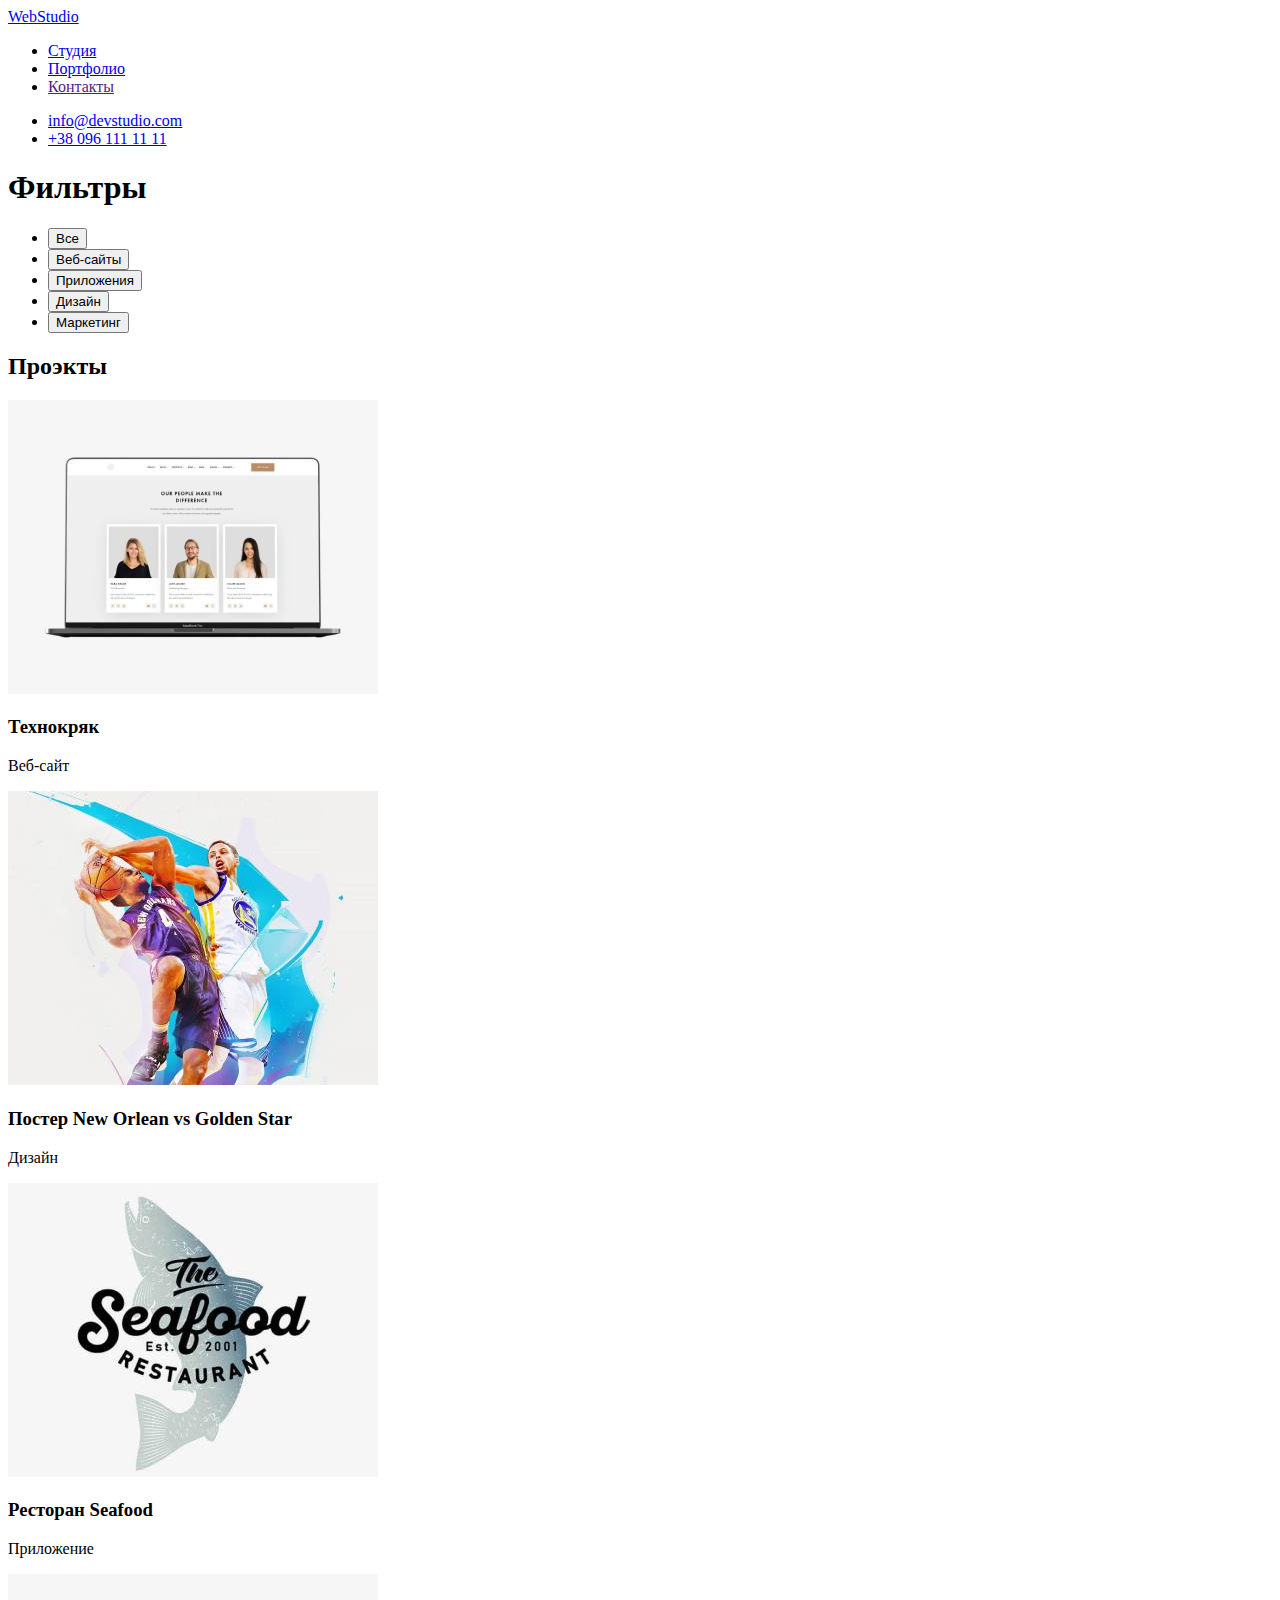
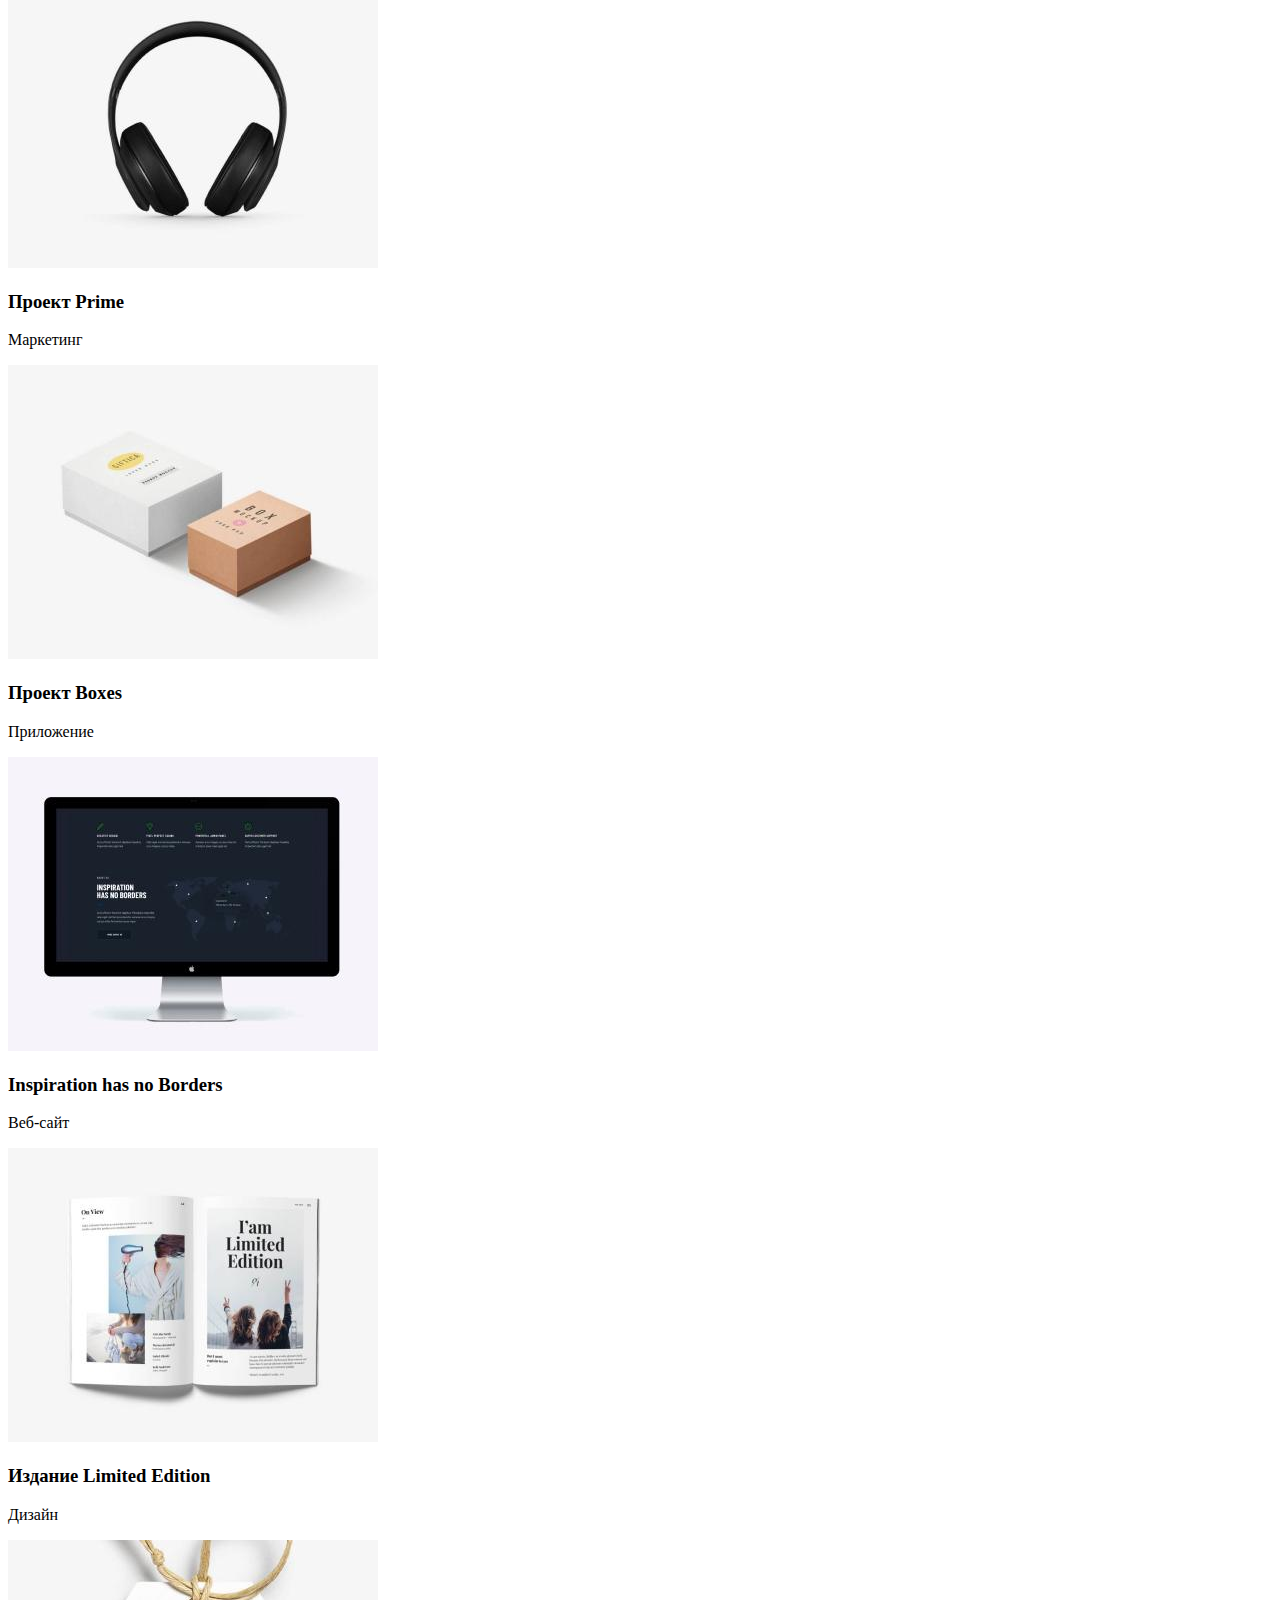
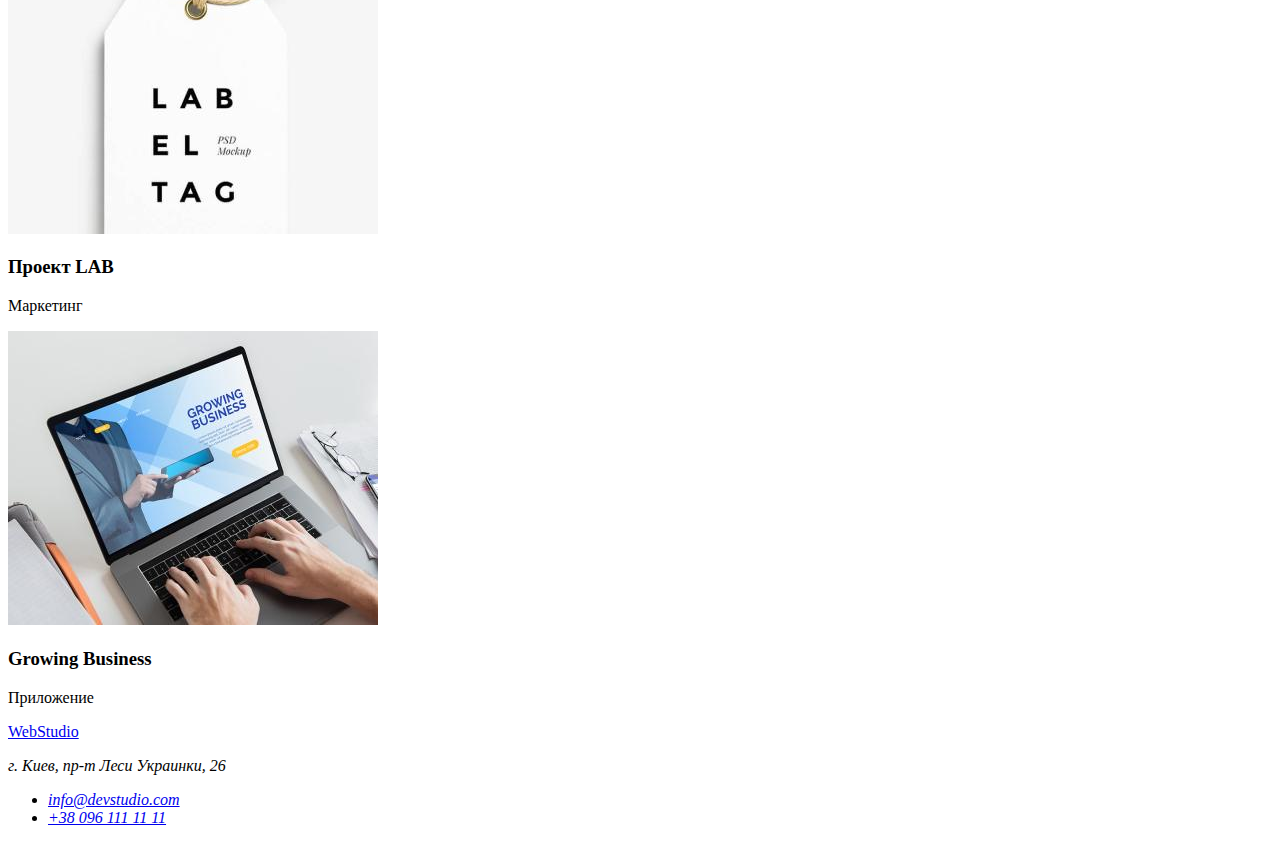
==== portfolio.html @ a057ed12 "update" ====
<!DOCTYPE html>
<html lang="ru">
<head>
    <meta charset="UTF-8">
    <meta http-equiv="X-UA-Compatible" content="IE=edge">
    <meta name="viewport" content="width=device-width, initial-scale=1.0">
    <title>Портфолио</title>
</head>
<body>

    <!-- HEADER -->
    
    <header>
        <nav>
            <a href="index.html">WebStudio</a>
            <ul>
                <li><a href="index.html">Студия</a></li>
                <li><a href="portfolio.html">Портфолио</a></li>
                <li><a href="">Контакты</a></li>
            </ul>
        </nav>
    
        <ul>
            <li><a href="mailto:info@devstudio.com">info@devstudio.com</a></li>
            <li><a href="tel:+380961111111">+38 096 111 11 11</a></li>
        </ul>
    </header>

    <!-- MAIN PART -->

    <main>

        <!-- FILTERS -->

        <section>
            <h1>Фильтры</h1>
        <ul>
            <li><button type="button">Все</button></li>
            <li><button type="button">Веб-сайты</button></li>
            <li><button type="button">Приложения</button></li>
            <li><button type="button">Дизайн</button></li>
            <li><button type="button">Маркетинг</button></li>
        </ul>
        </section>

        <!-- PROJECTS -->

        <section>
            <h2>Проэкты</h2>
            <li>
                <img src="./images/img1_1.jpg" width="370" alt="Фото_ноутбука">
                <h3>Технокряк</h3>
                <p>Веб-сайт</p>
            </li>
            <li>
                <img src="./images/img2_1.jpg" width="370" alt="Постер">
                <h3>Постер <span lang="en">New Orlean vs Golden Star</span></h3>
                <p>Дизайн</p>
            </li>
            <li>
                <img src="./images/img3_1.jpg" width="370" alt="Лого_ресторана">
                <h3>Ресторан <span lang="en">Seafood</span></h3>
                <p>Приложение</p>
            </li>
            <li>
                <img src="./images/img4_1.jpg" width="370" alt="Фото_наушников">
                <h3>Проект <span lang="en">Prime</span></h3>
                <p>Маркетинг</p>
            </li>
            <li>
                <img src="./images/img5_1.jpg" width="370" alt="Коробки">
                <h3>Проект <span lang="en">Boxes</span></h3>
                <p>Приложение</p>
            </li>
            <li>
                <img src="./images/img6_1.jpg" width="370" alt="Монитор">
                <h3 lang="en">Inspiration has no Borders</h3>
                <p>Веб-сайт</p>
            </li>
            <li>
                <img src="./images/img7_1.jpg" width="370" alt="Книга">
                <h3>Издание <span lang="en">Limited Edition</span></h3>
                <p>Дизайн</p>
            </li>
            <li>
                <img src="./images/img8_1.jpg" width="370" alt="Бирка">
                <h3>Проект <span lang="en">LAB</span></h3>
                <p>Маркетинг</p>
            </li>
            <li>
                <img src="./images/img9_1.jpg" width="370" alt="Ноутбук_на_столе">
                <h3 lang="en">Growing Business</h3>
                <p>Приложение</p>
            </li>
        </section>



    </main>

    <!-- FOOTER -->

    <footer>
        <a href="index.html">WebStudio</a>
        <address>
            <p>г. Киев, пр-т Леси Украинки, 26</p>
            <ul>
                <li><a href="mailto:info@devstudio.com">info@devstudio.com</a></li>
                <li><a href="tel:+380961111111">+38 096 111 11 11</a></li>
            </ul>
        </address>
    </footer>
</body>
</html>
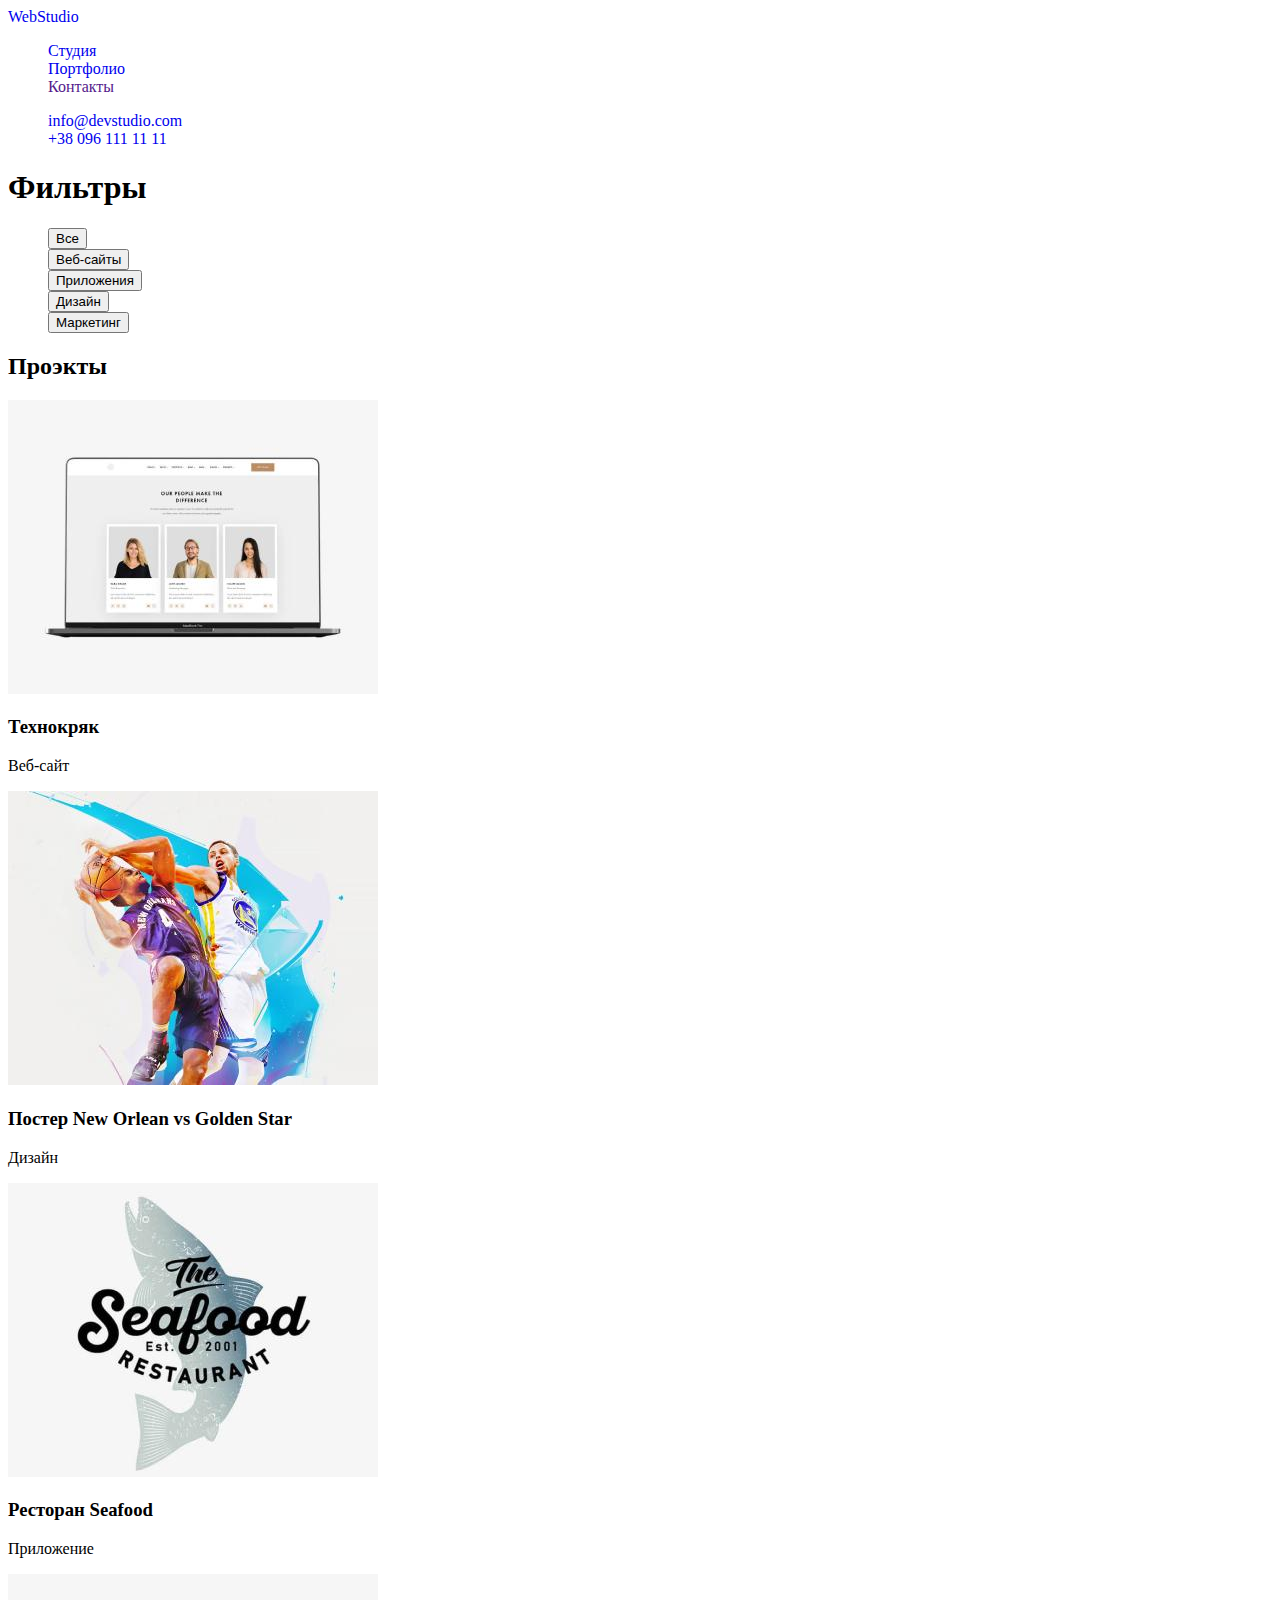
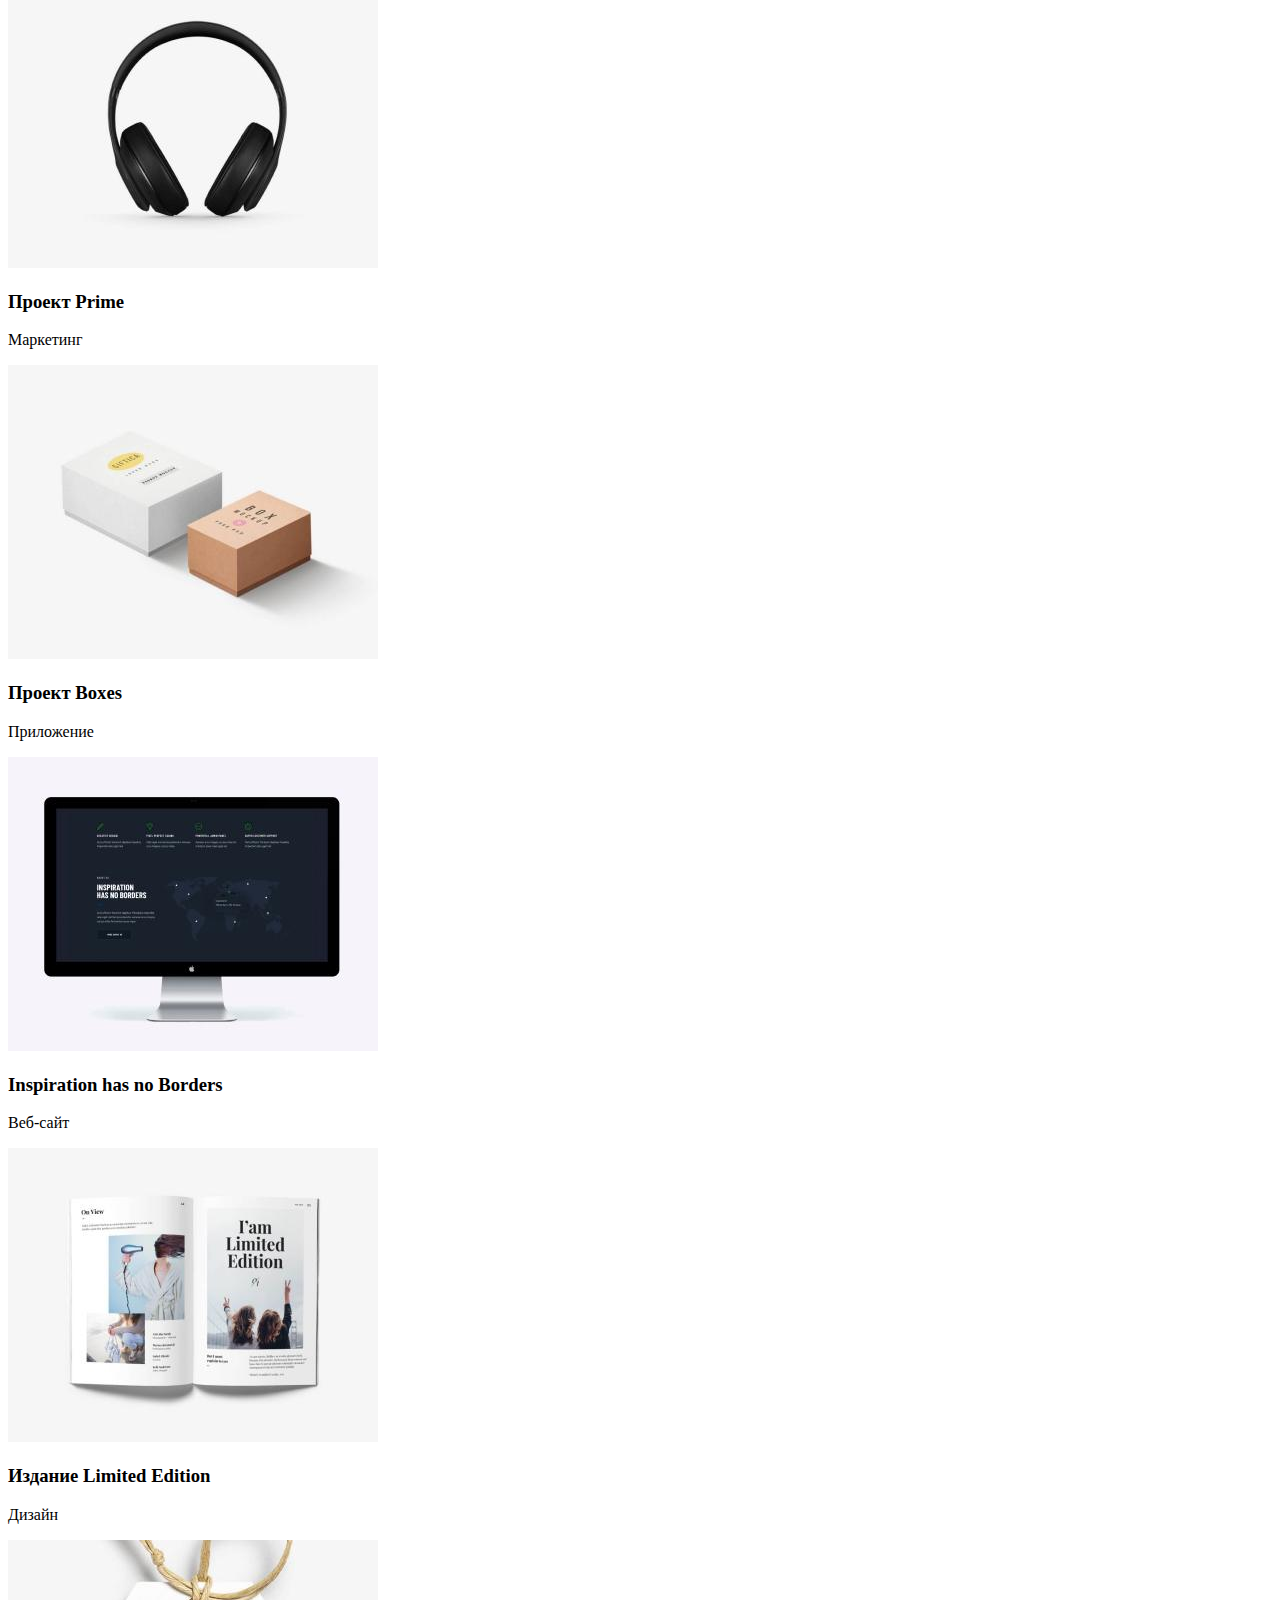
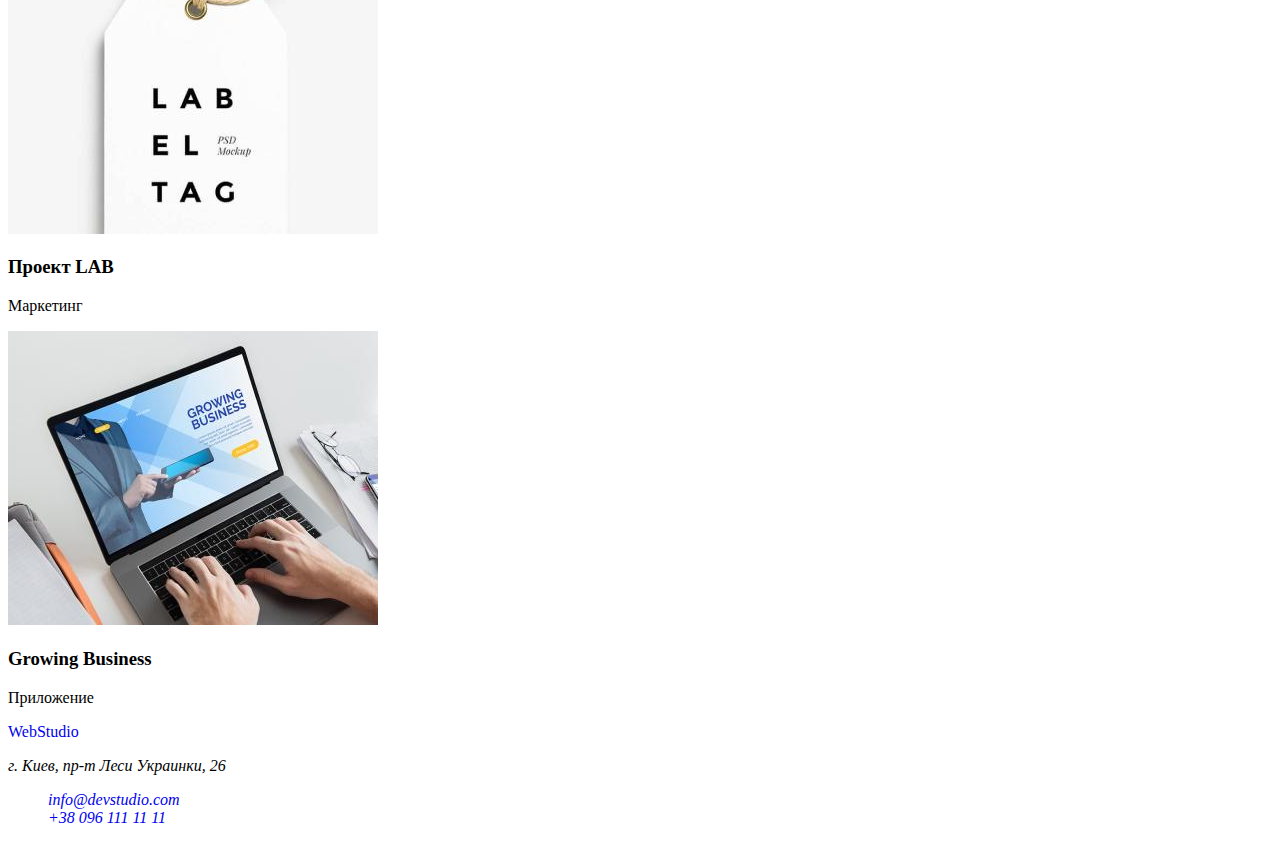
==== commit ff17edcf: "css update" ====
--- a/portfolio.html
+++ b/portfolio.html
@@ -5,6 +5,7 @@
     <meta http-equiv="X-UA-Compatible" content="IE=edge">
     <meta name="viewport" content="width=device-width, initial-scale=1.0">
     <title>Портфолио</title>
+    <link rel="stylesheet" href="./css/styles.css">
 </head>
 <body>
 
--- a/css/styles.css
+++ b/css/styles.css
@@ -0,0 +1,121 @@
+.body {
+  background-color: #ffffff;
+}
+a {
+  text-decoration: none;
+}
+
+li {
+  list-style: none;
+}
+
+/* HEADER */
+
+.logo-studio {
+  color: #000000;
+}
+
+.logo-web {
+  color: #2196f3;
+}
+
+.nav-list {
+  color: #212121;
+}
+
+.nav-list:hover {
+  color: #2196f3;
+}
+
+.nav-list:focus {
+  color: #2196f3;
+}
+
+/* BODY */
+
+/* section 1 */
+.section1 {
+  width: 1600px;
+  height: 600px;
+  background-color: #2f303a;
+  text-align: center;
+}
+
+.section1-title {
+  color: #ffffff;
+}
+
+.btn {
+  background-color: #2196f3;
+}
+
+.btn-text {
+  color: #ffffff;
+}
+
+/* section 2 */
+.section2 {
+}
+
+.section2-title {
+  display: none;
+}
+
+.section2-list h3 {
+  color: #212121;
+}
+
+.section2-list p {
+  color: #757575;
+}
+
+/* section 3 */
+.section3 {
+}
+
+.section3-title {
+  color: #212121;
+}
+
+/* section4 */
+.section4 {
+  background-color: #f5f4fa;
+}
+
+.section4-list li {
+  background-color: #ffffff;
+  width: 270px;
+  height: 368px;
+  text-align: center;
+}
+
+.section4-list h3 {
+  color: #212121;
+}
+
+.section4-list p {
+  color: #757575;
+}
+
+/* footer */
+.footer {
+  width: 1600px;
+  height: 252px;
+  background-color: #2f303a;
+}
+
+.logo-studio-footer {
+  color: #ffffff;
+}
+.footer p {
+  color: #ffffff;
+}
+.footer a {
+  color: rgb(255, 255, 255, 0.6);
+}
+.footer a:hover {
+  color: #2196f3;
+}
+.footer a:focus {
+  color: #2196f3;
+}
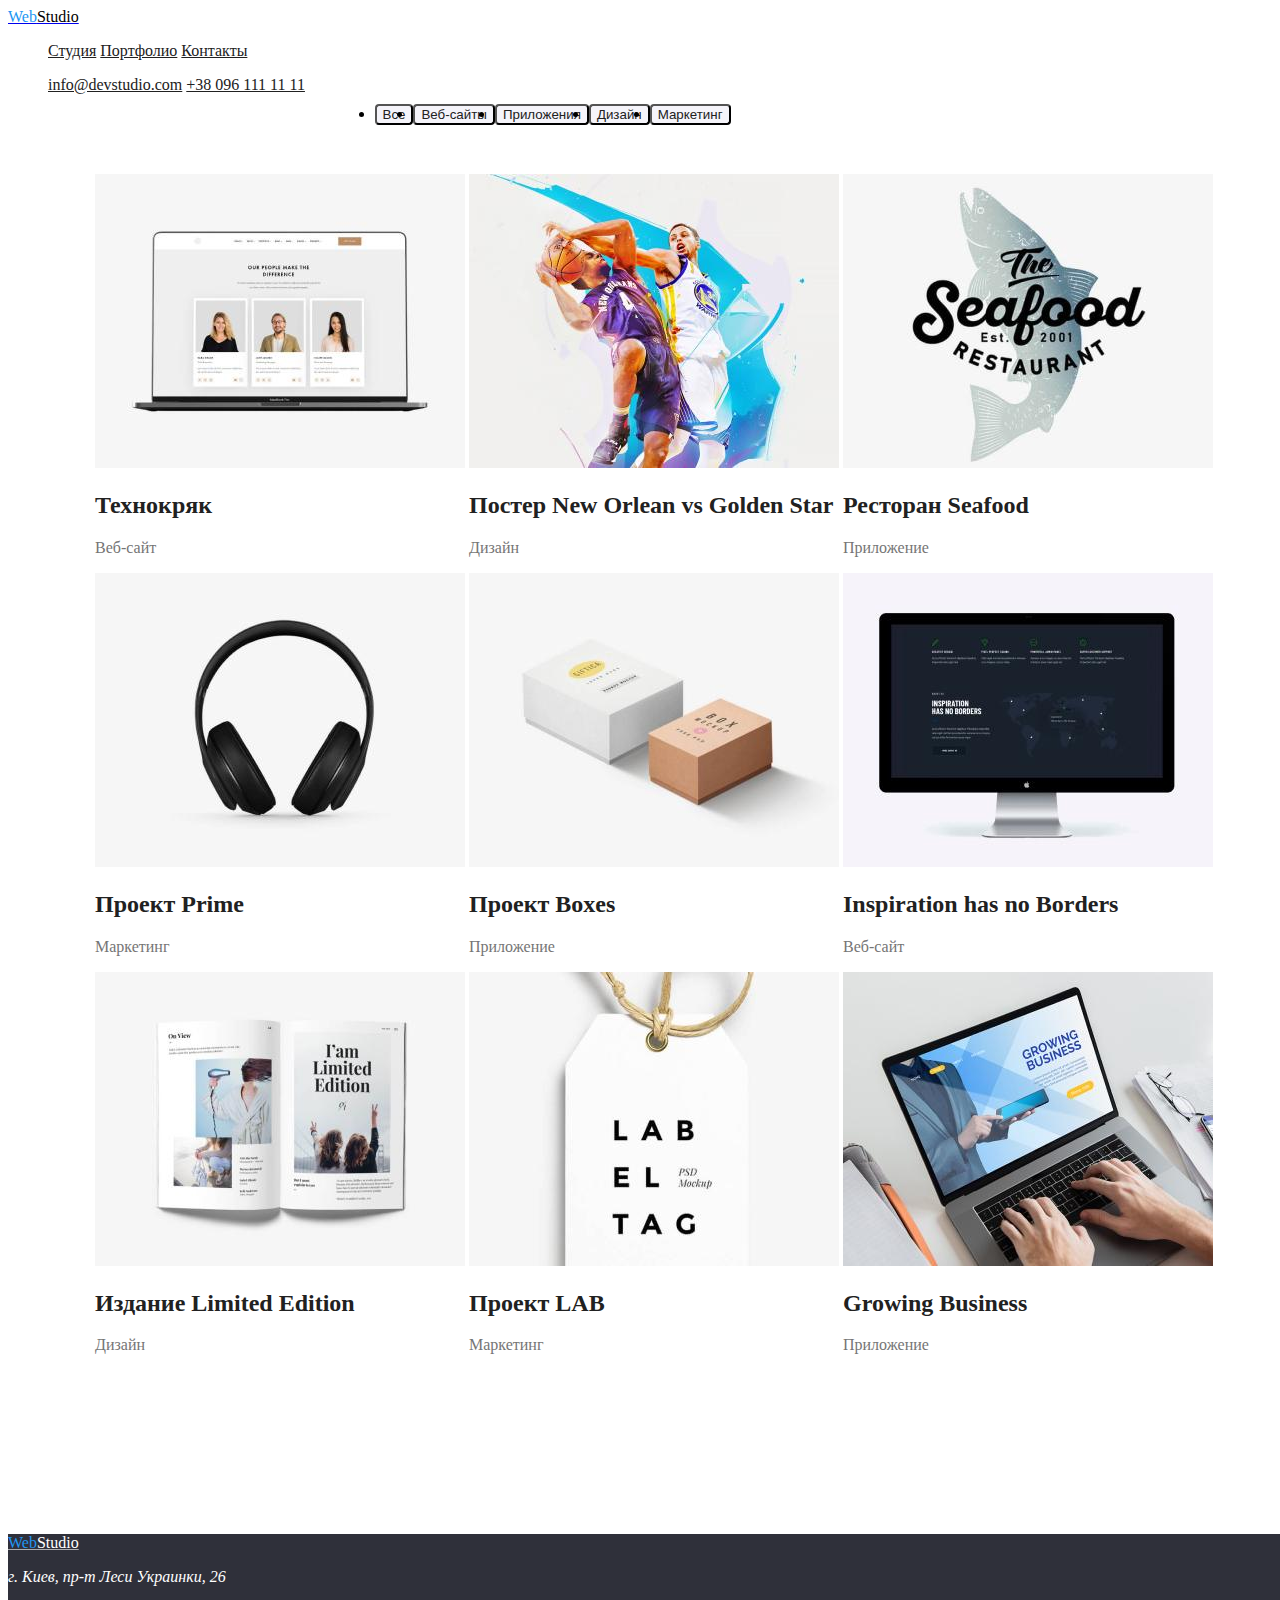
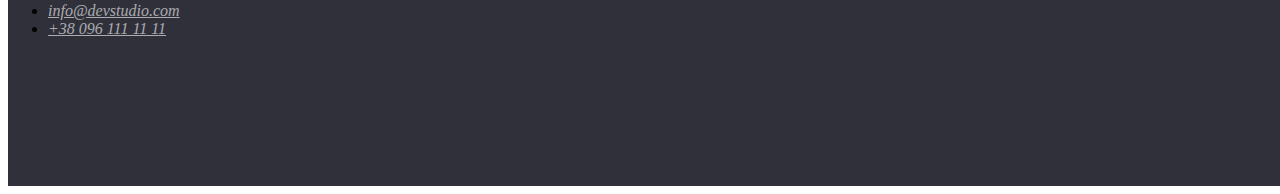
==== commit 5428d237: "update" ====
--- a/portfolio.html
+++ b/portfolio.html
@@ -11,21 +11,21 @@
 
     <!-- HEADER -->
     
-    <header>
+    <header class="hdr">
         <nav>
-            <a href="index.html">WebStudio</a>
+            <a href="index.html"><span class="logo-web">Web</span><span class="logo-studio">Studio</span></a>
             <ul>
-                <li><a href="index.html">Студия</a></li>
-                <li><a href="portfolio.html">Портфолио</a></li>
-                <li><a href="">Контакты</a></li>
+                <li><a class="nav-list" href="index.html">Студия</a></li>
+                <li><a class="nav-list" href="portfolio.html">Портфолио</a></li>
+                <li><a class="nav-list" href="">Контакты</a></li>
             </ul>
         </nav>
     
         <ul>
-            <li><a href="mailto:info@devstudio.com">info@devstudio.com</a></li>
-            <li><a href="tel:+380961111111">+38 096 111 11 11</a></li>
+            <li><a class="nav-list" href="mailto:info@devstudio.com">info@devstudio.com</a></li>
+            <li><a class="nav-list" href="tel:+380961111111">+38 096 111 11 11</a></li>
         </ul>
-    </header>
+        </header>
 
     <!-- MAIN PART -->
 
@@ -33,9 +33,9 @@
 
         <!-- FILTERS -->
 
-        <section>
-            <h1>Фильтры</h1>
-        <ul>
+        <section class="section-filters">
+            <h1 class="filters-title">Фильтры</h1>
+        <ul class="filters-list">
             <li><button type="button">Все</button></li>
             <li><button type="button">Веб-сайты</button></li>
             <li><button type="button">Приложения</button></li>
@@ -46,63 +46,63 @@
 
         <!-- PROJECTS -->
 
-        <section>
-            <h2>Проэкты</h2>
+        <section class="section-projects">
+            <h2 class="projects-title">Проэкты</h2>
+            <ul class="projects-list">
             <li>
                 <img src="./images/img1_1.jpg" width="370" alt="Фото_ноутбука">
-                <h3>Технокряк</h3>
+                <h2>Технокряк</h2>
                 <p>Веб-сайт</p>
             </li>
             <li>
                 <img src="./images/img2_1.jpg" width="370" alt="Постер">
-                <h3>Постер <span lang="en">New Orlean vs Golden Star</span></h3>
+                <h2>Постер <span lang="en">New Orlean vs Golden Star</span></h2>
                 <p>Дизайн</p>
             </li>
             <li>
                 <img src="./images/img3_1.jpg" width="370" alt="Лого_ресторана">
-                <h3>Ресторан <span lang="en">Seafood</span></h3>
+                <h2>Ресторан <span lang="en">Seafood</span></h2>
                 <p>Приложение</p>
             </li>
             <li>
                 <img src="./images/img4_1.jpg" width="370" alt="Фото_наушников">
-                <h3>Проект <span lang="en">Prime</span></h3>
+                <h2>Проект <span lang="en">Prime</span></h2>
                 <p>Маркетинг</p>
             </li>
             <li>
                 <img src="./images/img5_1.jpg" width="370" alt="Коробки">
-                <h3>Проект <span lang="en">Boxes</span></h3>
+                <h2>Проект <span lang="en">Boxes</span></h2>
                 <p>Приложение</p>
             </li>
             <li>
                 <img src="./images/img6_1.jpg" width="370" alt="Монитор">
-                <h3 lang="en">Inspiration has no Borders</h3>
+                <h2 lang="en">Inspiration has no Borders</h2>
                 <p>Веб-сайт</p>
             </li>
             <li>
                 <img src="./images/img7_1.jpg" width="370" alt="Книга">
-                <h3>Издание <span lang="en">Limited Edition</span></h3>
+                <h2>Издание <span lang="en">Limited Edition</span></h2>
                 <p>Дизайн</p>
             </li>
             <li>
                 <img src="./images/img8_1.jpg" width="370" alt="Бирка">
-                <h3>Проект <span lang="en">LAB</span></h3>
+                <h2>Проект <span lang="en">LAB</span></h2>
                 <p>Маркетинг</p>
             </li>
             <li>
                 <img src="./images/img9_1.jpg" width="370" alt="Ноутбук_на_столе">
-                <h3 lang="en">Growing Business</h3>
+                <h2 lang="en">Growing Business</h2>
                 <p>Приложение</p>
             </li>
+            </ul>
         </section>
-
-
 
     </main>
 
     <!-- FOOTER -->
 
-    <footer>
-        <a href="index.html">WebStudio</a>
+    <footer class="foot">
+        <a href="index.html"><span class="logo-web">Web</span><span class="logo-studio-footer">Studio</span></a>
         <address>
             <p>г. Киев, пр-т Леси Украинки, 26</p>
             <ul>
--- a/css/styles.css
+++ b/css/styles.css
@@ -1,15 +1,24 @@
 .body {
   background-color: #ffffff;
 }
-a {
-  text-decoration: none;
-}
-
-li {
-  list-style: none;
+
+.main1 {
+  width: 1600px;
+  height: 2349px;
 }
 
 /* HEADER */
+
+.hdr {
+  width: 1600px;
+  height: 80px;
+}
+.hdr ul li {
+  display: inline;
+}
+.nav-list {
+  display: inline;
+}
 
 .logo-studio {
   color: #000000;
@@ -38,23 +47,43 @@
   width: 1600px;
   height: 600px;
   background-color: #2f303a;
-  text-align: center;
+  margin: auto;
 }
 
 .section1-title {
   color: #ffffff;
+  margin: auto;
 }
 
 .btn {
-  background-color: #2196f3;
-}
-
-.btn-text {
+  border-radius: 4px;
+  background-color: #ffffff;
+  color: #212121;
+}
+
+.btn:hover {
+  background-color: #2196f3;
+  color: #ffffff;
+}
+.btn:focus {
+  background-color: #2196f3;
+  color: #ffffff;
+}
+.btn:active {
+  background-color: #2196f3;
   color: #ffffff;
 }
 
 /* section 2 */
 .section2 {
+  width: 1170px;
+  height: 101px;
+  margin: auto;
+}
+.section2-list li {
+  display: inline-block;
+  width: 270px;
+  height: 101px;
 }
 
 .section2-title {
@@ -71,18 +100,36 @@
 
 /* section 3 */
 .section3 {
-}
-
+  width: 1170px;
+  height: 386px;
+  margin: auto;
+}
 .section3-title {
   color: #212121;
+  text-align: center;
+}
+.section3-list li {
+  display: inline;
 }
 
 /* section4 */
 .section4 {
   background-color: #f5f4fa;
-}
-
+  width: 1600px;
+  height: 648px;
+  margin: auto;
+}
+.section4-title {
+  color: #212121;
+  text-align: center;
+}
+.section4-list {
+  width: 1170px;
+  height: 368px;
+  margin: auto;
+}
 .section4-list li {
+  display: inline-block;
   background-color: #ffffff;
   width: 270px;
   height: 368px;
@@ -98,7 +145,7 @@
 }
 
 /* footer */
-.footer {
+.foot {
   width: 1600px;
   height: 252px;
   background-color: #2f303a;
@@ -107,15 +154,63 @@
 .logo-studio-footer {
   color: #ffffff;
 }
-.footer p {
-  color: #ffffff;
-}
-.footer a {
+.foot p {
+  color: #ffffff;
+}
+.foot a {
   color: rgb(255, 255, 255, 0.6);
 }
-.footer a:hover {
-  color: #2196f3;
-}
-.footer a:focus {
-  color: #2196f3;
-}
+.foot a:hover {
+  color: #2196f3;
+}
+.foot a:focus {
+  color: #2196f3;
+}
+
+/* PORTFOLIO */
+
+/* SECTION 1 */
+.section-filters {
+  width: 611px;
+  height: 54px;
+  background-color: #ffffff;
+  margin: auto;
+}
+.filters-title {
+  display: none;
+}
+.filters-list {
+  display: flex;
+}
+.filters-list button {
+  color: #212121;
+  background-color: #f5f4fa;
+  border-radius: 4px;
+}
+.filters-list button:hover {
+  color: #ffffff;
+  background-color: #2196f3;
+}
+.filters-list button:focus {
+  color: #ffffff;
+  background-color: #2196f3;
+}
+
+/* SECTION 2 */
+.section-projects {
+  width: 1170px;
+  height: 1360px;
+  margin: auto;
+}
+.projects-title {
+  display: none;
+}
+.projects-list li {
+  display: inline-block;
+}
+.projects-list h2 {
+  color: #212121;
+}
+.projects-list p {
+  color: #757575;
+}
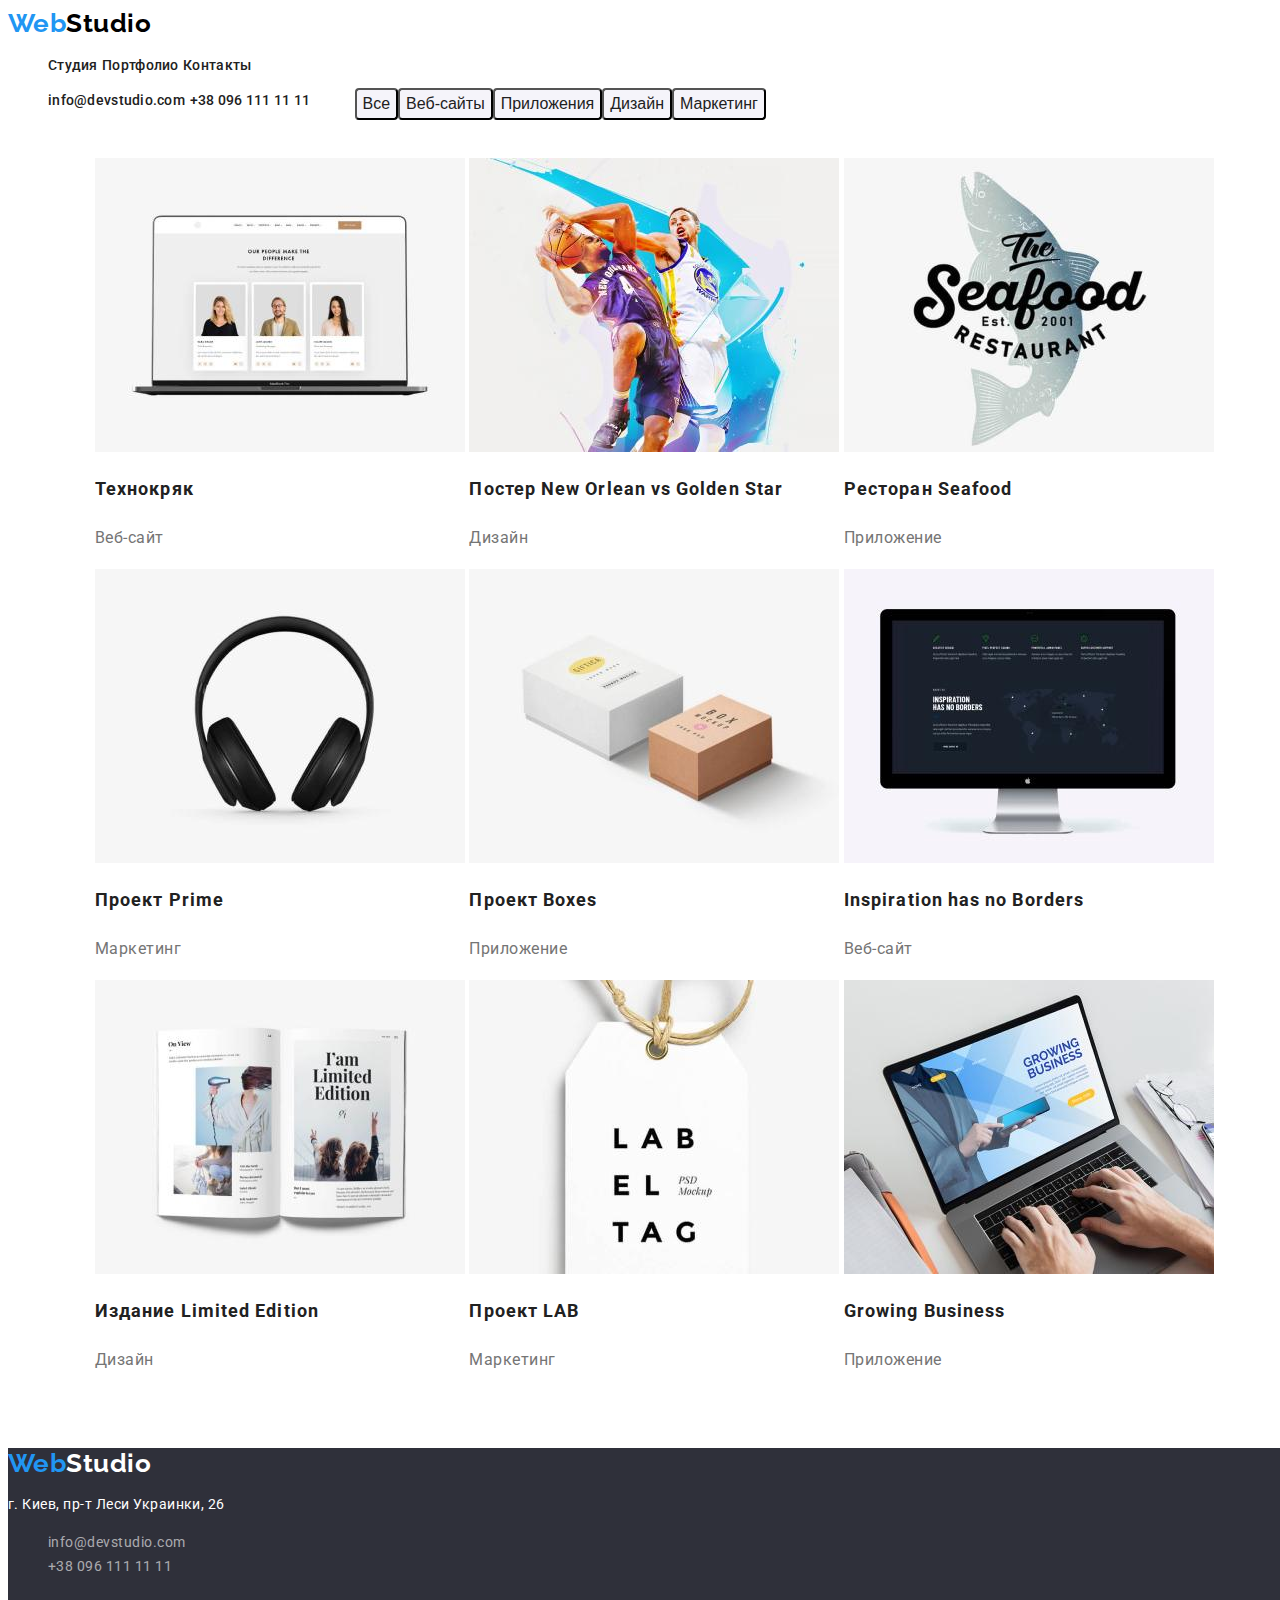
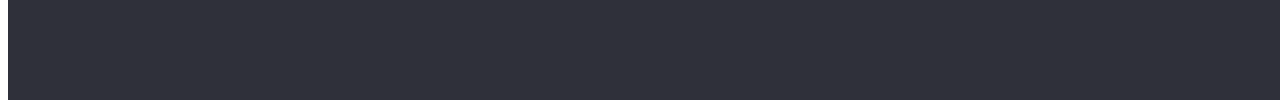
==== commit 68220ac5: "update" ====
--- a/portfolio.html
+++ b/portfolio.html
@@ -5,6 +5,10 @@
     <meta http-equiv="X-UA-Compatible" content="IE=edge">
     <meta name="viewport" content="width=device-width, initial-scale=1.0">
     <title>Портфолио</title>
+    <link rel="preconnect" href="https://fonts.googleapis.com">
+    <link rel="preconnect" href="https://fonts.gstatic.com" crossorigin>
+    <link href="https://fonts.googleapis.com/css2?family=Raleway:wght@700&family=Roboto:wght@400;500;700;900&display=swap"
+        rel="stylesheet">
     <link rel="stylesheet" href="./css/styles.css">
 </head>
 <body>
@@ -12,6 +16,7 @@
     <!-- HEADER -->
     
     <header class="hdr">
+    
         <nav>
             <a href="index.html"><span class="logo-web">Web</span><span class="logo-studio">Studio</span></a>
             <ul>
@@ -25,16 +30,18 @@
             <li><a class="nav-list" href="mailto:info@devstudio.com">info@devstudio.com</a></li>
             <li><a class="nav-list" href="tel:+380961111111">+38 096 111 11 11</a></li>
         </ul>
-        </header>
+    
+    </header>
 
     <!-- MAIN PART -->
 
     <main>
+      
+      <section class="portfolio">
+      <h1 class="portfolio-title">Портфолио</h1>
 
-        <!-- FILTERS -->
-
-        <section class="section-filters">
-            <h1 class="filters-title">Фильтры</h1>
+      <!-- FILTERS -->
+            <h2 class="filters-title">Фильтры</h2>
         <ul class="filters-list">
             <li><button type="button">Все</button></li>
             <li><button type="button">Веб-сайты</button></li>
@@ -42,12 +49,10 @@
             <li><button type="button">Дизайн</button></li>
             <li><button type="button">Маркетинг</button></li>
         </ul>
-        </section>
+       
 
         <!-- PROJECTS -->
-
-        <section class="section-projects">
-            <h2 class="projects-title">Проэкты</h2>
+                    <h2 class="projects-title">Проэкты</h2>
             <ul class="projects-list">
             <li>
                 <img src="./images/img1_1.jpg" width="370" alt="Фото_ноутбука">
@@ -103,7 +108,7 @@
 
     <footer class="foot">
         <a href="index.html"><span class="logo-web">Web</span><span class="logo-studio-footer">Studio</span></a>
-        <address>
+        <address class="adrs">
             <p>г. Киев, пр-т Леси Украинки, 26</p>
             <ul>
                 <li><a href="mailto:info@devstudio.com">info@devstudio.com</a></li>
--- a/css/styles.css
+++ b/css/styles.css
@@ -1,5 +1,7 @@
-.body {
-  background-color: #ffffff;
+body {
+  background-color: #ffffff;
+  font-family: 'Roboto', sans-serif;
+  letter-spacing: 0.03em;
 }
 
 .main1 {
@@ -12,20 +14,35 @@
 .hdr {
   width: 1600px;
   height: 80px;
+}
+.hdr a {
+  text-decoration: none;
 }
 .hdr ul li {
   display: inline;
 }
 .nav-list {
   display: inline;
+  font-weight: 500;
+  font-size: 14px;
+  line-height: 1.14;
+  letter-spacing: 0.02em;
 }
 
 .logo-studio {
   color: #000000;
+  font-family: Raleway;
+  font-weight: 700;
+  font-size: 26px;
+  line-height: 1.19;
 }
 
 .logo-web {
   color: #2196f3;
+  font-family: Raleway;
+  font-weight: 700;
+  font-size: 26px;
+  line-height: 1.19;
 }
 
 .nav-list {
@@ -47,18 +64,32 @@
   width: 1600px;
   height: 600px;
   background-color: #2f303a;
-  margin: auto;
 }
 
 .section1-title {
-  color: #ffffff;
-  margin: auto;
+  font-weight: 900;
+  font-size: 44px;
+  line-height: 1.36;
+  text-align: center;
+  letter-spacing: 0.06em;
+  text-transform: uppercase;
+  color: #ffffff;
 }
 
 .btn {
+  width: 200px;
+  height: 50px;
+  margin-left: 700px;
   border-radius: 4px;
   background-color: #ffffff;
   color: #212121;
+  cursor: pointer;
+  font-weight: 700;
+  font-size: 16px;
+  line-height: 1.87;
+  align-items: center;
+  text-align: center;
+  letter-spacing: 0.06em;
 }
 
 .btn:hover {
@@ -91,10 +122,16 @@
 }
 
 .section2-list h3 {
+  font-weight: 700;
+  font-size: 14px;
+  line-height: 1.14;
+  text-transform: uppercase;
   color: #212121;
 }
 
 .section2-list p {
+  font-size: 14px;
+  line-height: 1.71;
   color: #757575;
 }
 
@@ -105,8 +142,11 @@
   margin: auto;
 }
 .section3-title {
-  color: #212121;
-  text-align: center;
+  font-weight: 700;
+  font-size: 36px;
+  line-height: 1.16;
+  text-align: center;
+  color: #212121;
 }
 .section3-list li {
   display: inline;
@@ -120,8 +160,11 @@
   margin: auto;
 }
 .section4-title {
-  color: #212121;
-  text-align: center;
+  font-weight: 700;
+  font-size: 36px;
+  line-height: 1.16;
+  text-align: center;
+  color: #212121;
 }
 .section4-list {
   width: 1170px;
@@ -137,10 +180,17 @@
 }
 
 .section4-list h3 {
+  font-weight: 500;
+  font-size: 16px;
+  line-height: 1.18;
+  text-align: center;
   color: #212121;
 }
 
 .section4-list p {
+  font-size: 16px;
+  line-height: 1.18;
+  text-align: center;
   color: #757575;
 }
 
@@ -152,10 +202,23 @@
 }
 
 .logo-studio-footer {
-  color: #ffffff;
-}
-.foot p {
-  color: #ffffff;
+  font-family: Raleway;
+  font-weight: 700;
+  font-size: 26px;
+  line-height: 1.19;
+  color: #ffffff;
+}
+.adrs {
+  font-size: 14px;
+  line-height: 1.71;
+  font-style: normal;
+  color: #ffffff;
+}
+.adrs ul {
+  list-style: none;
+}
+.foot a {
+  text-decoration: none;
 }
 .foot a {
   color: rgb(255, 255, 255, 0.6);
@@ -168,24 +231,37 @@
 }
 
 /* PORTFOLIO */
-
-/* SECTION 1 */
-.section-filters {
+.portfolio {
+  width: 1170px;
+  height: 1360px;
+  margin: auto;
+}
+.portfolio-title {
+  display: none;
+}
+/* FILTERS */
+
+.filters-title {
+  display: none;
+}
+.filters-list {
   width: 611px;
   height: 54px;
   background-color: #ffffff;
   margin: auto;
-}
-.filters-title {
-  display: none;
-}
-.filters-list {
   display: flex;
-}
+  list-style: none;
+}
+
 .filters-list button {
   color: #212121;
   background-color: #f5f4fa;
   border-radius: 4px;
+  cursor: pointer;
+  font-weight: 500;
+  font-size: 16px;
+  line-height: 1.62;
+  text-align: center;
 }
 .filters-list button:hover {
   color: #ffffff;
@@ -196,12 +272,8 @@
   background-color: #2196f3;
 }
 
-/* SECTION 2 */
-.section-projects {
-  width: 1170px;
-  height: 1360px;
-  margin: auto;
-}
+/* PROJECTS */
+
 .projects-title {
   display: none;
 }
@@ -209,8 +281,14 @@
   display: inline-block;
 }
 .projects-list h2 {
+  font-weight: 700;
+  font-size: 18px;
+  line-height: 2;
+  letter-spacing: 0.06em;
   color: #212121;
 }
 .projects-list p {
+  font-size: 16px;
+  line-height: 1.87;
   color: #757575;
 }
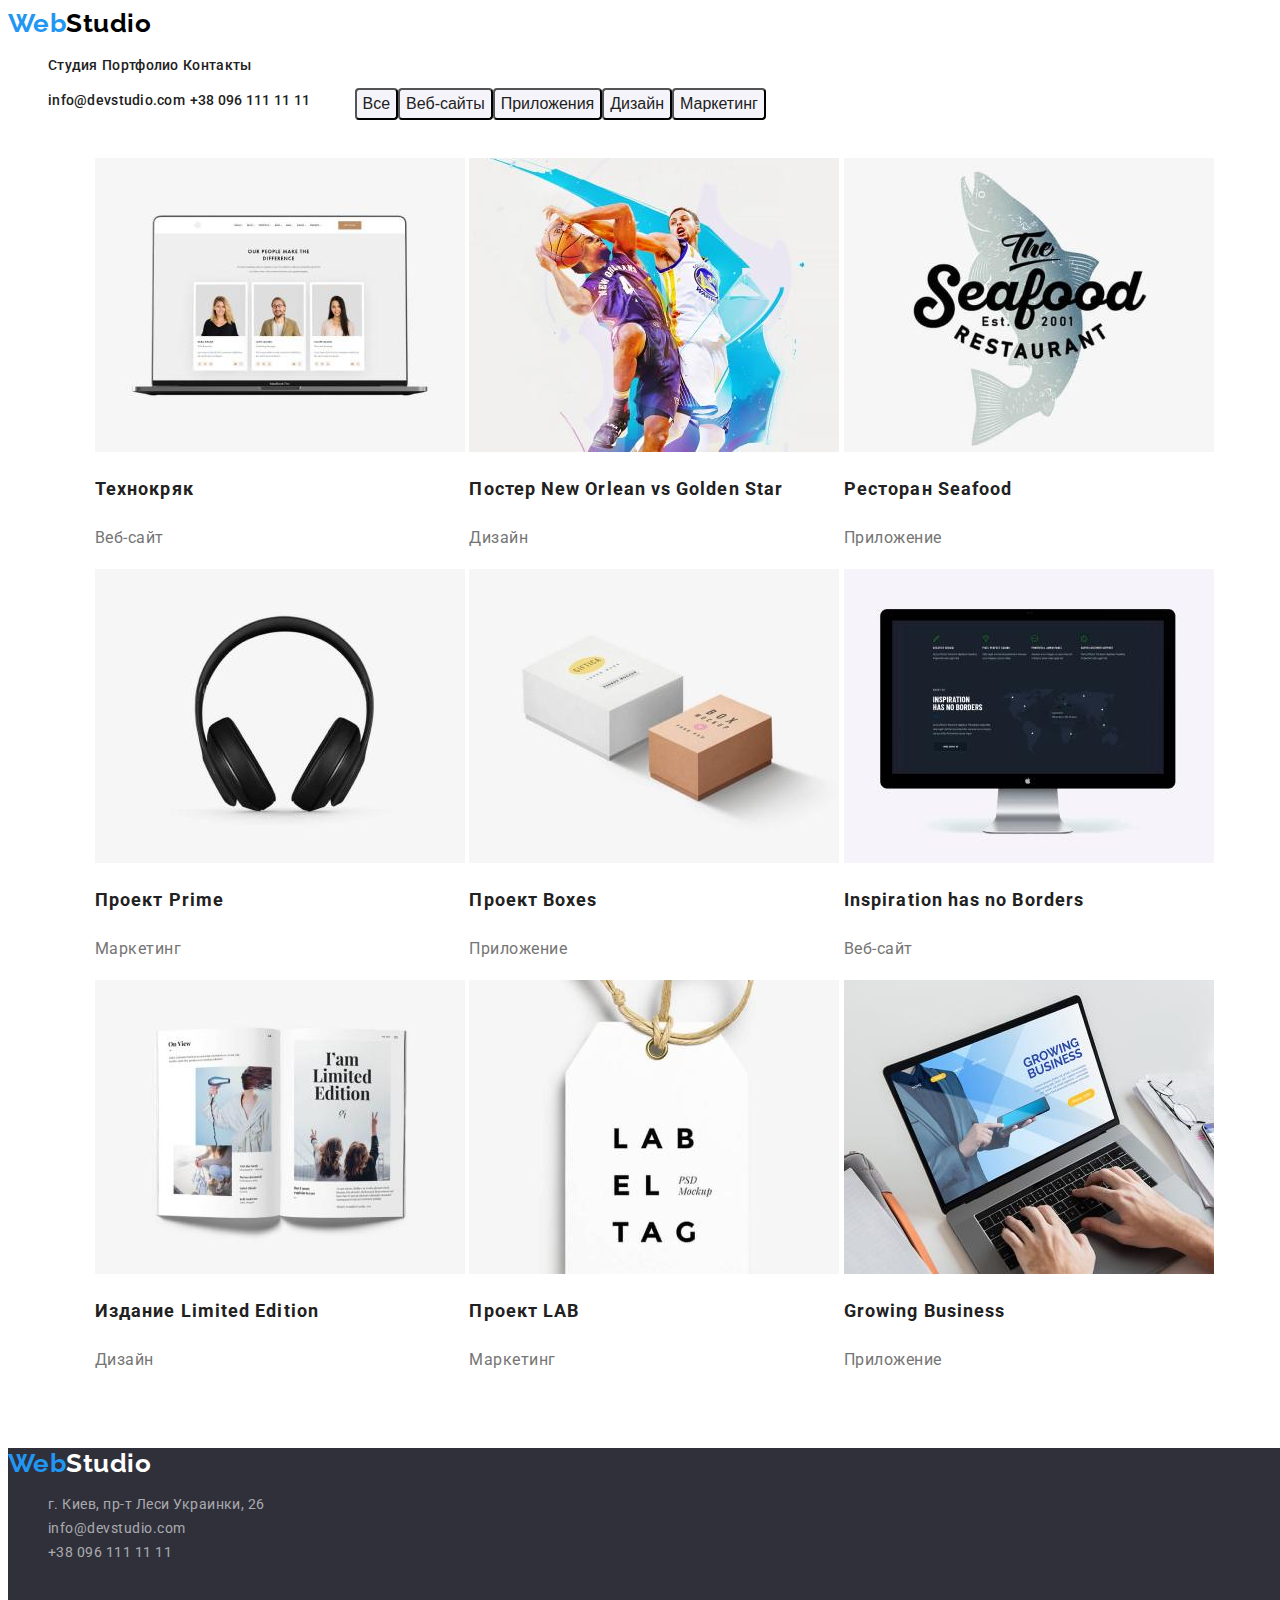
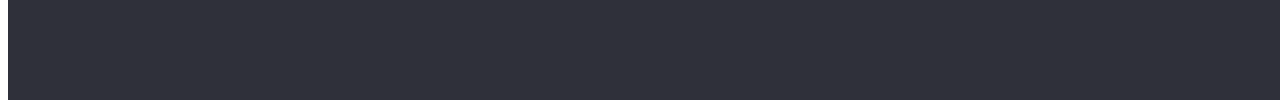
==== commit 3c04259a: "update" ====
--- a/portfolio.html
+++ b/portfolio.html
@@ -109,8 +109,10 @@
     <footer class="foot">
         <a href="index.html"><span class="logo-web">Web</span><span class="logo-studio-footer">Studio</span></a>
         <address class="adrs">
-            <p>г. Киев, пр-т Леси Украинки, 26</p>
-            <ul>
+                <ul>
+                <li><a href="https://goo.gl/maps/mkaMECq21xG1Tthk6" target="_blank"
+                    rel="noopener noreferrer" 
+                     >г. Киев, пр-т Леси Украинки, 26</a> </li>
                 <li><a href="mailto:info@devstudio.com">info@devstudio.com</a></li>
                 <li><a href="tel:+380961111111">+38 096 111 11 11</a></li>
             </ul>
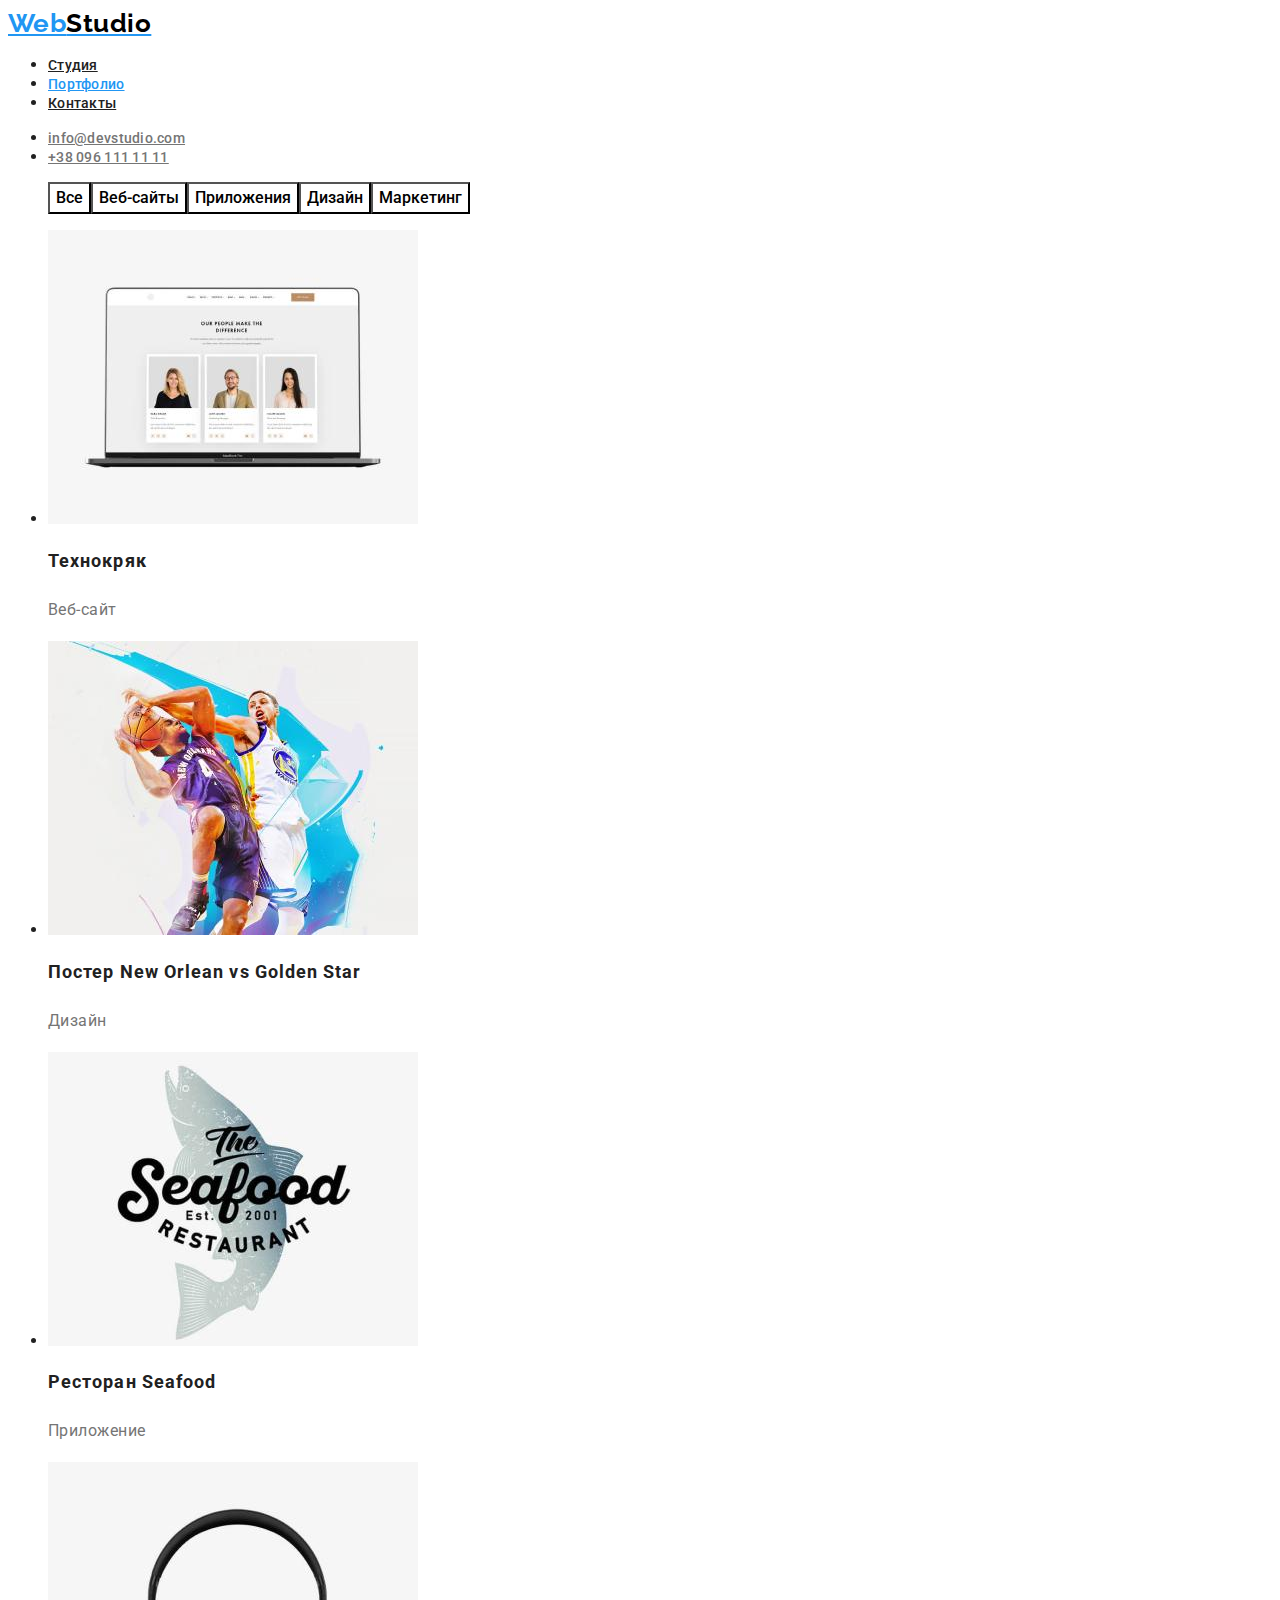
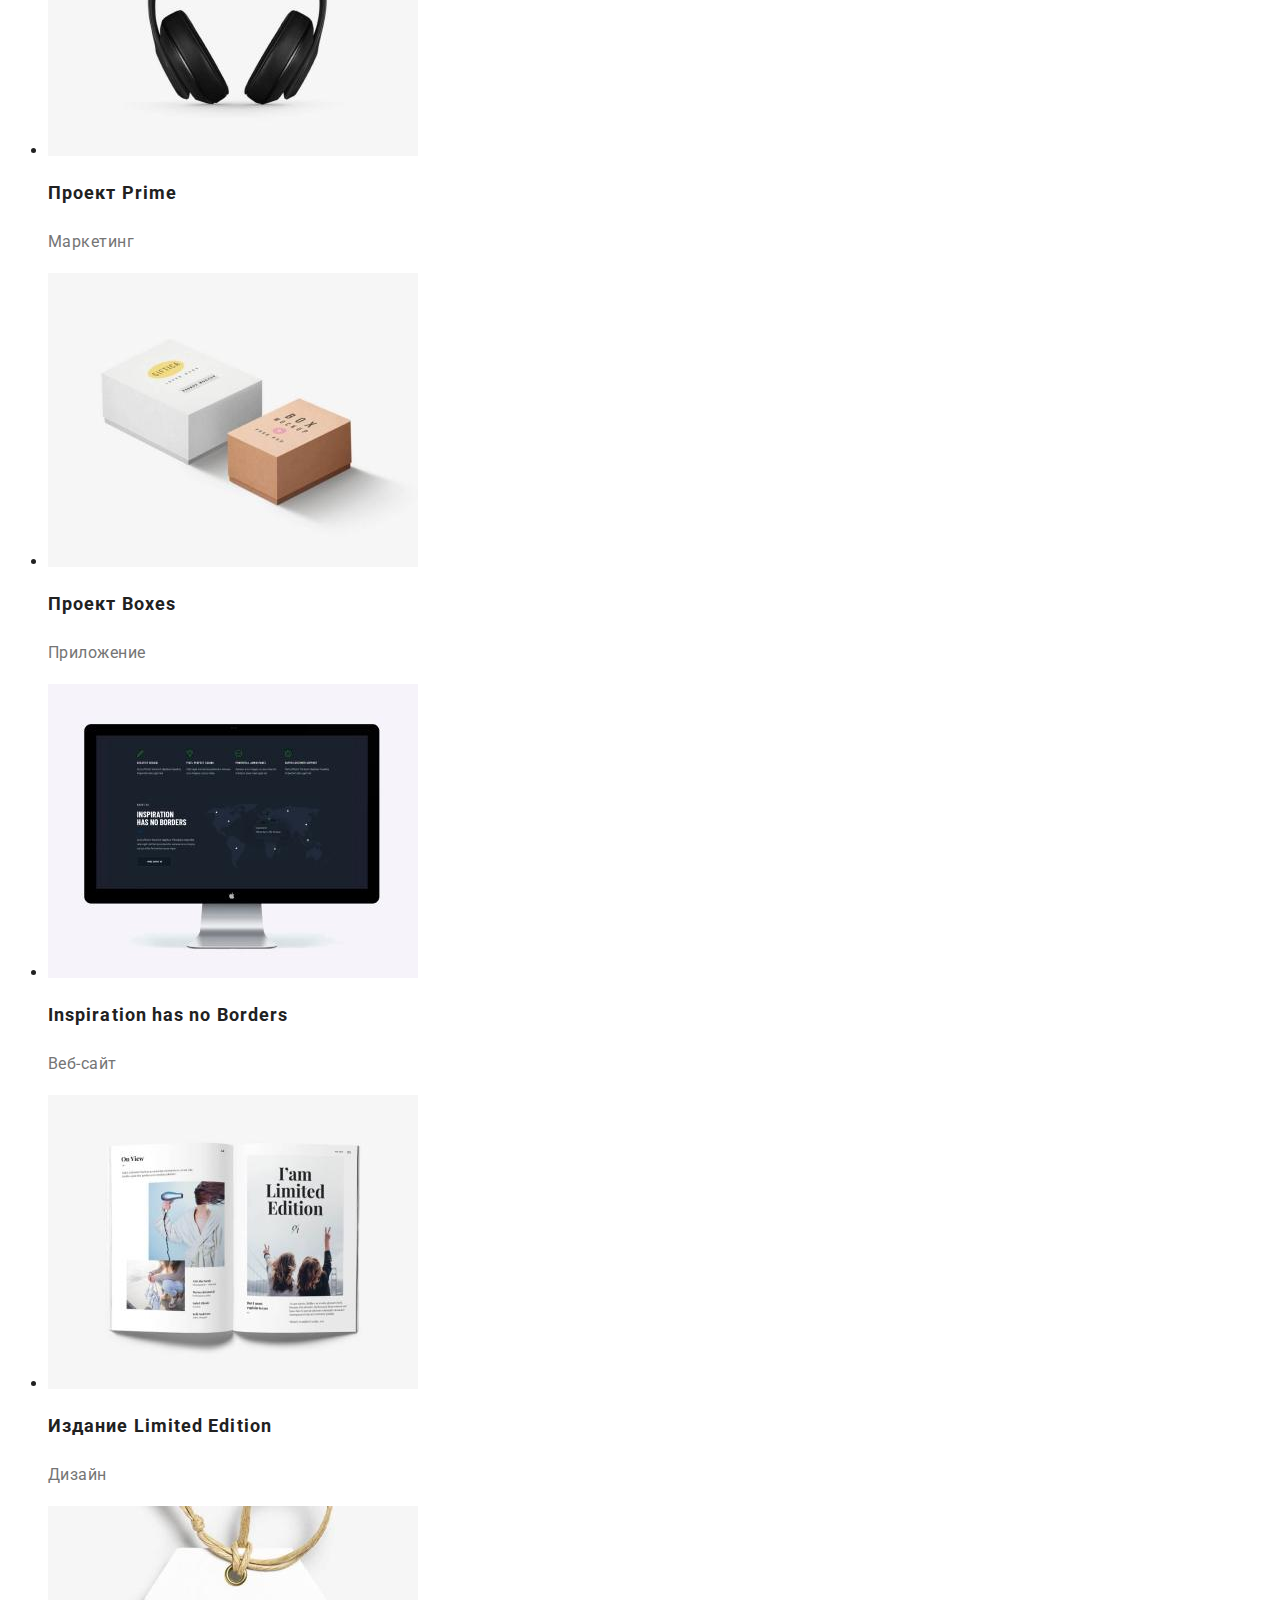
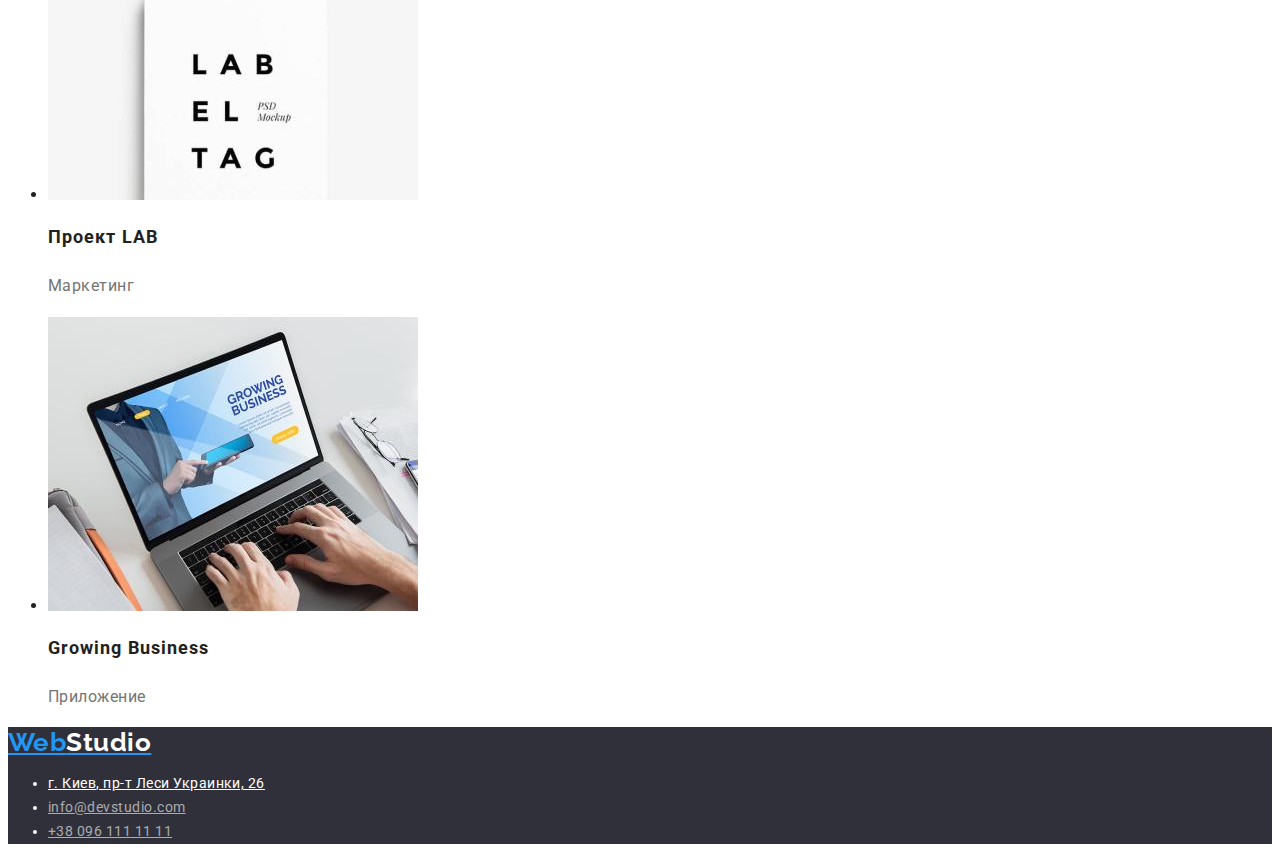
==== commit c5e07d02: "hw-fix" ====
--- a/portfolio.html
+++ b/portfolio.html
@@ -18,21 +18,20 @@
     <header class="hdr">
     
         <nav>
-            <a href="index.html"><span class="logo-web">Web</span><span class="logo-studio">Studio</span></a>
-            <ul>
+            <a class="logo" href="index.html">Web<span class="logo-studio">Studio</span></a>
+            <ul class="hdr-list">
                 <li><a class="nav-list" href="index.html">Студия</a></li>
-                <li><a class="nav-list" href="portfolio.html">Портфолио</a></li>
+                <li><a class="nav-list-portfolio" href="portfolio.html">Портфолио</a></li>
                 <li><a class="nav-list" href="">Контакты</a></li>
             </ul>
         </nav>
     
-        <ul>
-            <li><a class="nav-list" href="mailto:info@devstudio.com">info@devstudio.com</a></li>
-            <li><a class="nav-list" href="tel:+380961111111">+38 096 111 11 11</a></li>
+        <ul class="hdr-list">
+            <li><a class="nav-list1" href="mailto:info@devstudio.com">info@devstudio.com</a></li>
+            <li><a class="nav-list1" href="tel:+380961111111">+38 096 111 11 11</a></li>
         </ul>
-    
     </header>
-
+        
     <!-- MAIN PART -->
 
     <main>
@@ -41,63 +40,61 @@
       <h1 class="portfolio-title">Портфолио</h1>
 
       <!-- FILTERS -->
-            <h2 class="filters-title">Фильтры</h2>
-        <ul class="filters-list">
-            <li><button type="button">Все</button></li>
-            <li><button type="button">Веб-сайты</button></li>
-            <li><button type="button">Приложения</button></li>
-            <li><button type="button">Дизайн</button></li>
-            <li><button type="button">Маркетинг</button></li>
+            <ul class="filters-list">
+            <li><button class="filters-list-button active-button" type="button">Все</button></li>
+            <li><button class="filters-list-button" type="button">Веб-сайты</button></li>
+            <li><button class="filters-list-button" type="button">Приложения</button></li>
+            <li><button class="filters-list-button" type="button">Дизайн</button></li>
+            <li><button class="filters-list-button" type="button">Маркетинг</button></li>
         </ul>
        
 
         <!-- PROJECTS -->
-                    <h2 class="projects-title">Проэкты</h2>
             <ul class="projects-list">
             <li>
                 <img src="./images/img1_1.jpg" width="370" alt="Фото_ноутбука">
-                <h2>Технокряк</h2>
-                <p>Веб-сайт</p>
+                <h2 class="projects-list-h2">Технокряк</h2>
+                <p class="projects-list-p">Веб-сайт</p>
             </li>
             <li>
                 <img src="./images/img2_1.jpg" width="370" alt="Постер">
-                <h2>Постер <span lang="en">New Orlean vs Golden Star</span></h2>
-                <p>Дизайн</p>
+                <h2 class="projects-list-h2">Постер <span lang="en">New Orlean vs Golden Star</span></h2>
+                <p class="projects-list-p">Дизайн</p>
             </li>
             <li>
                 <img src="./images/img3_1.jpg" width="370" alt="Лого_ресторана">
-                <h2>Ресторан <span lang="en">Seafood</span></h2>
-                <p>Приложение</p>
+                <h2 class="projects-list-h2">Ресторан <span lang="en">Seafood</span></h2>
+                <p class="projects-list-p">Приложение</p>
             </li>
             <li>
                 <img src="./images/img4_1.jpg" width="370" alt="Фото_наушников">
-                <h2>Проект <span lang="en">Prime</span></h2>
-                <p>Маркетинг</p>
+                <h2 class="projects-list-h2">Проект <span lang="en">Prime</span></h2>
+                <p class="projects-list-p">Маркетинг</p>
             </li>
             <li>
                 <img src="./images/img5_1.jpg" width="370" alt="Коробки">
-                <h2>Проект <span lang="en">Boxes</span></h2>
-                <p>Приложение</p>
+                <h2 class="projects-list-h2">Проект <span lang="en">Boxes</span></h2>
+                <p class="projects-list-p">Приложение</p>
             </li>
             <li>
                 <img src="./images/img6_1.jpg" width="370" alt="Монитор">
-                <h2 lang="en">Inspiration has no Borders</h2>
-                <p>Веб-сайт</p>
+                <h2 class="projects-list-h2" lang="en">Inspiration has no Borders</h2>
+                <p class="projects-list-p">Веб-сайт</p>
             </li>
             <li>
                 <img src="./images/img7_1.jpg" width="370" alt="Книга">
-                <h2>Издание <span lang="en">Limited Edition</span></h2>
-                <p>Дизайн</p>
+                <h2 class="projects-list-h2">Издание <span lang="en">Limited Edition</span></h2>
+                <p class="projects-list-p">Дизайн</p>
             </li>
             <li>
                 <img src="./images/img8_1.jpg" width="370" alt="Бирка">
-                <h2>Проект <span lang="en">LAB</span></h2>
-                <p>Маркетинг</p>
+                <h2 class="projects-list-h2">Проект <span lang="en">LAB</span></h2>
+                <p class="projects-list-p">Маркетинг</p>
             </li>
             <li>
                 <img src="./images/img9_1.jpg" width="370" alt="Ноутбук_на_столе">
-                <h2 lang="en">Growing Business</h2>
-                <p>Приложение</p>
+                <h2 class="projects-list-h2" lang="en">Growing Business</h2>
+                <p class="projects-list-p">Приложение</p>
             </li>
             </ul>
         </section>
@@ -107,14 +104,14 @@
     <!-- FOOTER -->
 
     <footer class="foot">
-        <a href="index.html"><span class="logo-web">Web</span><span class="logo-studio-footer">Studio</span></a>
+        <a class="logo" href="index.html">Web<span class="logo-studio-footer">Studio</span></a>
         <address class="adrs">
-                <ul>
-                <li><a href="https://goo.gl/maps/mkaMECq21xG1Tthk6" target="_blank"
-                    rel="noopener noreferrer" 
-                     >г. Киев, пр-т Леси Украинки, 26</a> </li>
-                <li><a href="mailto:info@devstudio.com">info@devstudio.com</a></li>
-                <li><a href="tel:+380961111111">+38 096 111 11 11</a></li>
+            <ul>
+                <li><a class="foot-adrs" href="https://goo.gl/maps/mkaMECq21xG1Tthk6" target="_blank"
+                        rel="noopener noreferrer">
+                        г. Киев, пр-т Леси Украинки, 26</a> </li>
+                <li><a class="foot-a" href="mailto:info@devstudio.com">info@devstudio.com</a></li>
+                <li><a class="foot-a" href="tel:+380961111111">+38 096 111 11 11</a></li>
             </ul>
         </address>
     </footer>
--- a/css/styles.css
+++ b/css/styles.css
@@ -1,88 +1,110 @@
+:root {
+  --background-color: #ffffff;
+  --white-color: #ffffff;
+  --black-color: #000000;
+  --black-color212121: #212121;
+  --darkgrey-color: #2f303a;
+  --grey-color: #757575;
+  --rgb-white-color: rgb(255, 255, 255, 0.6);
+  --blue-color: #2196f3;
+}
+
 body {
-  background-color: #ffffff;
+  background-color: var(--background-color);
   font-family: 'Roboto', sans-serif;
   letter-spacing: 0.03em;
-}
-
-.main1 {
-  width: 1600px;
-  height: 2349px;
+  color: var(--black-color212121);
 }
 
 /* HEADER */
 
-.hdr {
-  width: 1600px;
-  height: 80px;
-}
-.hdr a {
-  text-decoration: none;
-}
-.hdr ul li {
-  display: inline;
-}
 .nav-list {
-  display: inline;
-  font-weight: 500;
-  font-size: 14px;
-  line-height: 1.14;
-  letter-spacing: 0.02em;
+  font-weight: 500;
+  font-size: 14px;
+  line-height: 1.14;
+  letter-spacing: 0.02em;
+  color: var(--black-color212121);
+}
+.nav-list-index {
+  font-weight: 500;
+  font-size: 14px;
+  line-height: 1.14;
+  letter-spacing: 0.02em;
+  color: var(--blue-color);
+}
+.nav-list-portfolio {
+  font-weight: 500;
+  font-size: 14px;
+  line-height: 1.14;
+  letter-spacing: 0.02em;
+  color: var(--blue-color);
+}
+.nav-list1 {
+  font-weight: 500;
+  font-size: 14px;
+  line-height: 1.14;
+  letter-spacing: 0.02em;
+  color: var(--grey-color);
 }
 
 .logo-studio {
-  color: #000000;
+  color: var(--black-color);
   font-family: Raleway;
   font-weight: 700;
   font-size: 26px;
   line-height: 1.19;
 }
 
-.logo-web {
-  color: #2196f3;
+.logo {
+  color: var(--blue-color);
   font-family: Raleway;
   font-weight: 700;
   font-size: 26px;
   line-height: 1.19;
 }
 
-.nav-list {
-  color: #212121;
-}
-
-.nav-list:hover {
-  color: #2196f3;
-}
-
-.nav-list:focus {
-  color: #2196f3;
+.nav-list-index:hover,
+.nav-list-index:focus,
+.nav-list-index:active {
+  color: var(--blue-color);
+}
+
+.nav-list-portfolio:hover,
+.nav-list-portfolio:focus,
+.nav-list-portfolio:active {
+  color: var(--blue-color);
+}
+.nav-list:hover,
+.nav-list:focus,
+.nav-list:active {
+  color: var(--blue-color);
+}
+
+.nav-list1:hover,
+.nav-list1:focus {
+  color: var(--blue-color);
 }
 
 /* BODY */
 
 /* section 1 */
 .section1 {
-  width: 1600px;
-  height: 600px;
-  background-color: #2f303a;
+  background-color: var(--darkgrey-color);
 }
 
 .section1-title {
   font-weight: 900;
   font-size: 44px;
   line-height: 1.36;
-  text-align: center;
   letter-spacing: 0.06em;
   text-transform: uppercase;
+  color: var(--white-color);
+}
+
+.btn {
+  font-family: Roboto;
+  background-color: var(--blue-color);
   color: #ffffff;
-}
-
-.btn {
-  width: 200px;
-  height: 50px;
-  margin-left: 700px;
-  border-radius: 4px;
-  background-color: #ffffff;
-  color: #212121;
   cursor: pointer;
   font-weight: 700;
   font-size: 16px;
@@ -92,113 +114,68 @@
   letter-spacing: 0.06em;
 }
 
-.btn:hover {
-  background-color: #2196f3;
-  color: #ffffff;
-}
-.btn:focus {
-  background-color: #2196f3;
-  color: #ffffff;
-}
+.btn:hover,
+.btn:focus,
 .btn:active {
-  background-color: #2196f3;
-  color: #ffffff;
+  background-color: var(--blue-color);
+  color: var(--white-color);
 }
 
 /* section 2 */
-.section2 {
-  width: 1170px;
-  height: 101px;
-  margin: auto;
-}
-.section2-list li {
-  display: inline-block;
-  width: 270px;
-  height: 101px;
-}
 
 .section2-title {
   display: none;
 }
 
-.section2-list h3 {
+.section2-h3 {
   font-weight: 700;
   font-size: 14px;
   line-height: 1.14;
   text-transform: uppercase;
-  color: #212121;
-}
-
-.section2-list p {
+}
+
+.section2-p {
   font-size: 14px;
   line-height: 1.71;
-  color: #757575;
+  color: var(--grey-color);
 }
 
 /* section 3 */
-.section3 {
-  width: 1170px;
-  height: 386px;
-  margin: auto;
-}
 .section3-title {
   font-weight: 700;
   font-size: 36px;
   line-height: 1.16;
-  text-align: center;
-  color: #212121;
-}
-.section3-list li {
-  display: inline;
 }
 
 /* section4 */
 .section4 {
-  background-color: #f5f4fa;
-  width: 1600px;
-  height: 648px;
-  margin: auto;
+  background-color: var(--background-color);
 }
 .section4-title {
   font-weight: 700;
   font-size: 36px;
   line-height: 1.16;
-  text-align: center;
-  color: #212121;
-}
+}
+
 .section4-list {
-  width: 1170px;
-  height: 368px;
-  margin: auto;
-}
-.section4-list li {
-  display: inline-block;
-  background-color: #ffffff;
-  width: 270px;
-  height: 368px;
-  text-align: center;
-}
-
-.section4-list h3 {
+  background-color: var(--background-color);
+}
+
+.section4-list-h3 {
   font-weight: 500;
   font-size: 16px;
   line-height: 1.18;
-  text-align: center;
-  color: #212121;
-}
-
-.section4-list p {
+}
+
+.section4-list-p {
   font-size: 16px;
   line-height: 1.18;
-  text-align: center;
-  color: #757575;
+  color: var(--grey-color);
 }
 
 /* footer */
 .foot {
-  width: 1600px;
-  height: 252px;
-  background-color: #2f303a;
+  background-color: var(--darkgrey-color);
 }
 
 .logo-studio-footer {
@@ -206,89 +183,74 @@
   font-weight: 700;
   font-size: 26px;
   line-height: 1.19;
-  color: #ffffff;
+  color: var(--white-color);
 }
 .adrs {
   font-size: 14px;
   line-height: 1.71;
   font-style: normal;
-  color: #ffffff;
-}
-.adrs ul {
-  list-style: none;
-}
-.foot a {
-  text-decoration: none;
-}
-.foot a {
-  color: rgb(255, 255, 255, 0.6);
-}
-.foot a:hover {
-  color: #2196f3;
-}
-.foot a:focus {
-  color: #2196f3;
+  color: var(--white-color);
+}
+.foot-adrs {
+  font-size: 14px;
+  line-height: 1.71;
+  font-style: normal;
+  color: var(--white-color);
+}
+.foot-adrs:hover,
+.foot-adrs:focus,
+.foot-adrs:active {
+  color: var(--blue-color);
+}
+
+.foot-a {
+  color: var(--rgb-white-color);
+}
+.foot-a:hover,
+.foot-a:focus,
+.foot-a:active {
+  color: var(--blue-color);
 }
 
 /* PORTFOLIO */
-.portfolio {
-  width: 1170px;
-  height: 1360px;
-  margin: auto;
-}
+
 .portfolio-title {
   display: none;
 }
+
 /* FILTERS */
-
-.filters-title {
-  display: none;
-}
 .filters-list {
-  width: 611px;
-  height: 54px;
-  background-color: #ffffff;
-  margin: auto;
+  background-color: var(--background-color);
   display: flex;
   list-style: none;
 }
 
-.filters-list button {
-  color: #212121;
-  background-color: #f5f4fa;
-  border-radius: 4px;
+.filters-list-button {
+  font-family: Roboto;
+  background-color: var(--background-color);
   cursor: pointer;
   font-weight: 500;
   font-size: 16px;
   line-height: 1.62;
   text-align: center;
 }
-.filters-list button:hover {
-  color: #ffffff;
-  background-color: #2196f3;
-}
-.filters-list button:focus {
-  color: #ffffff;
-  background-color: #2196f3;
+
+.filters-list-button:hover,
+.filters-list-button:focus,
+.active-button:active {
+  color: var(--white-color);
+  background-color: var(--blue-color);
 }
 
 /* PROJECTS */
-
-.projects-title {
-  display: none;
-}
-.projects-list li {
-  display: inline-block;
-}
-.projects-list h2 {
+.projects-list-h2 {
   font-weight: 700;
   font-size: 18px;
   line-height: 2;
   letter-spacing: 0.06em;
-  color: #212121;
-}
-.projects-list p {
+}
+.projects-list-p {
   font-size: 16px;
   line-height: 1.87;
-  color: #757575;
-}
+  color: var(--grey-color);
+}
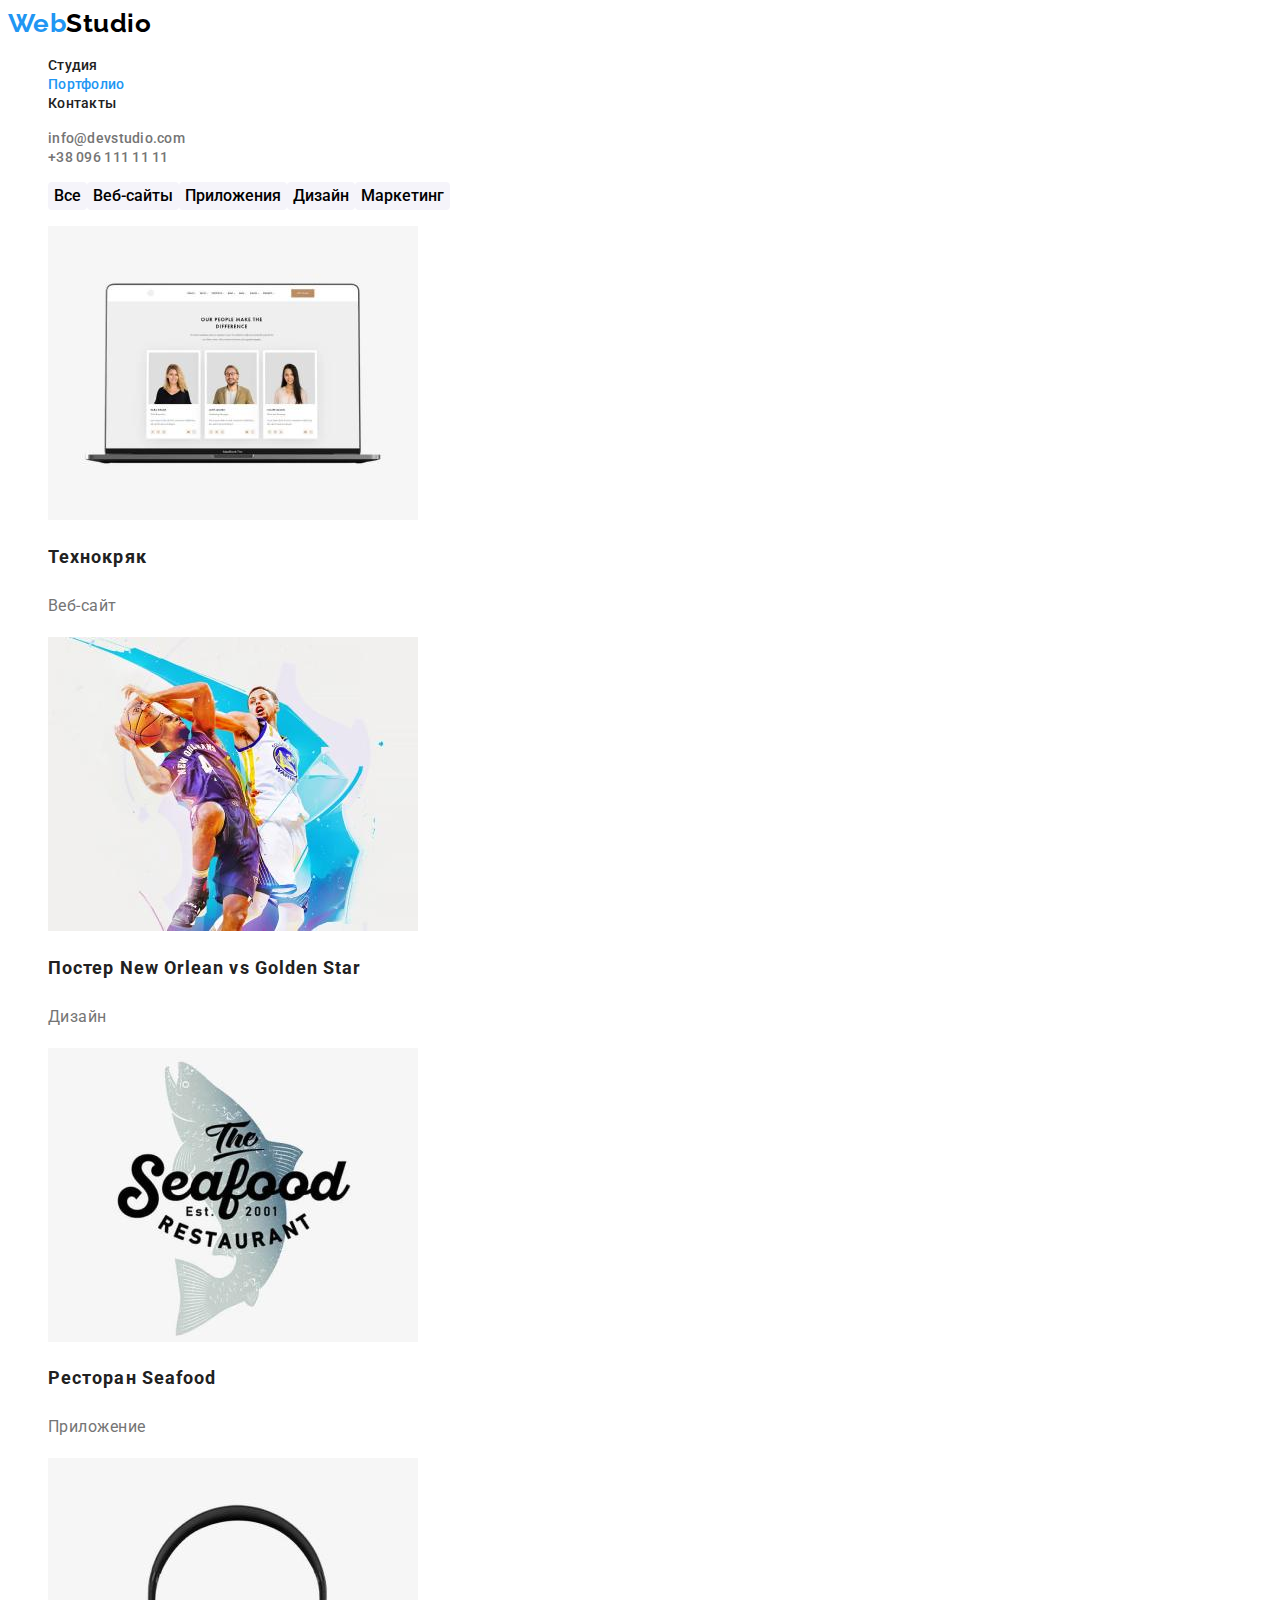
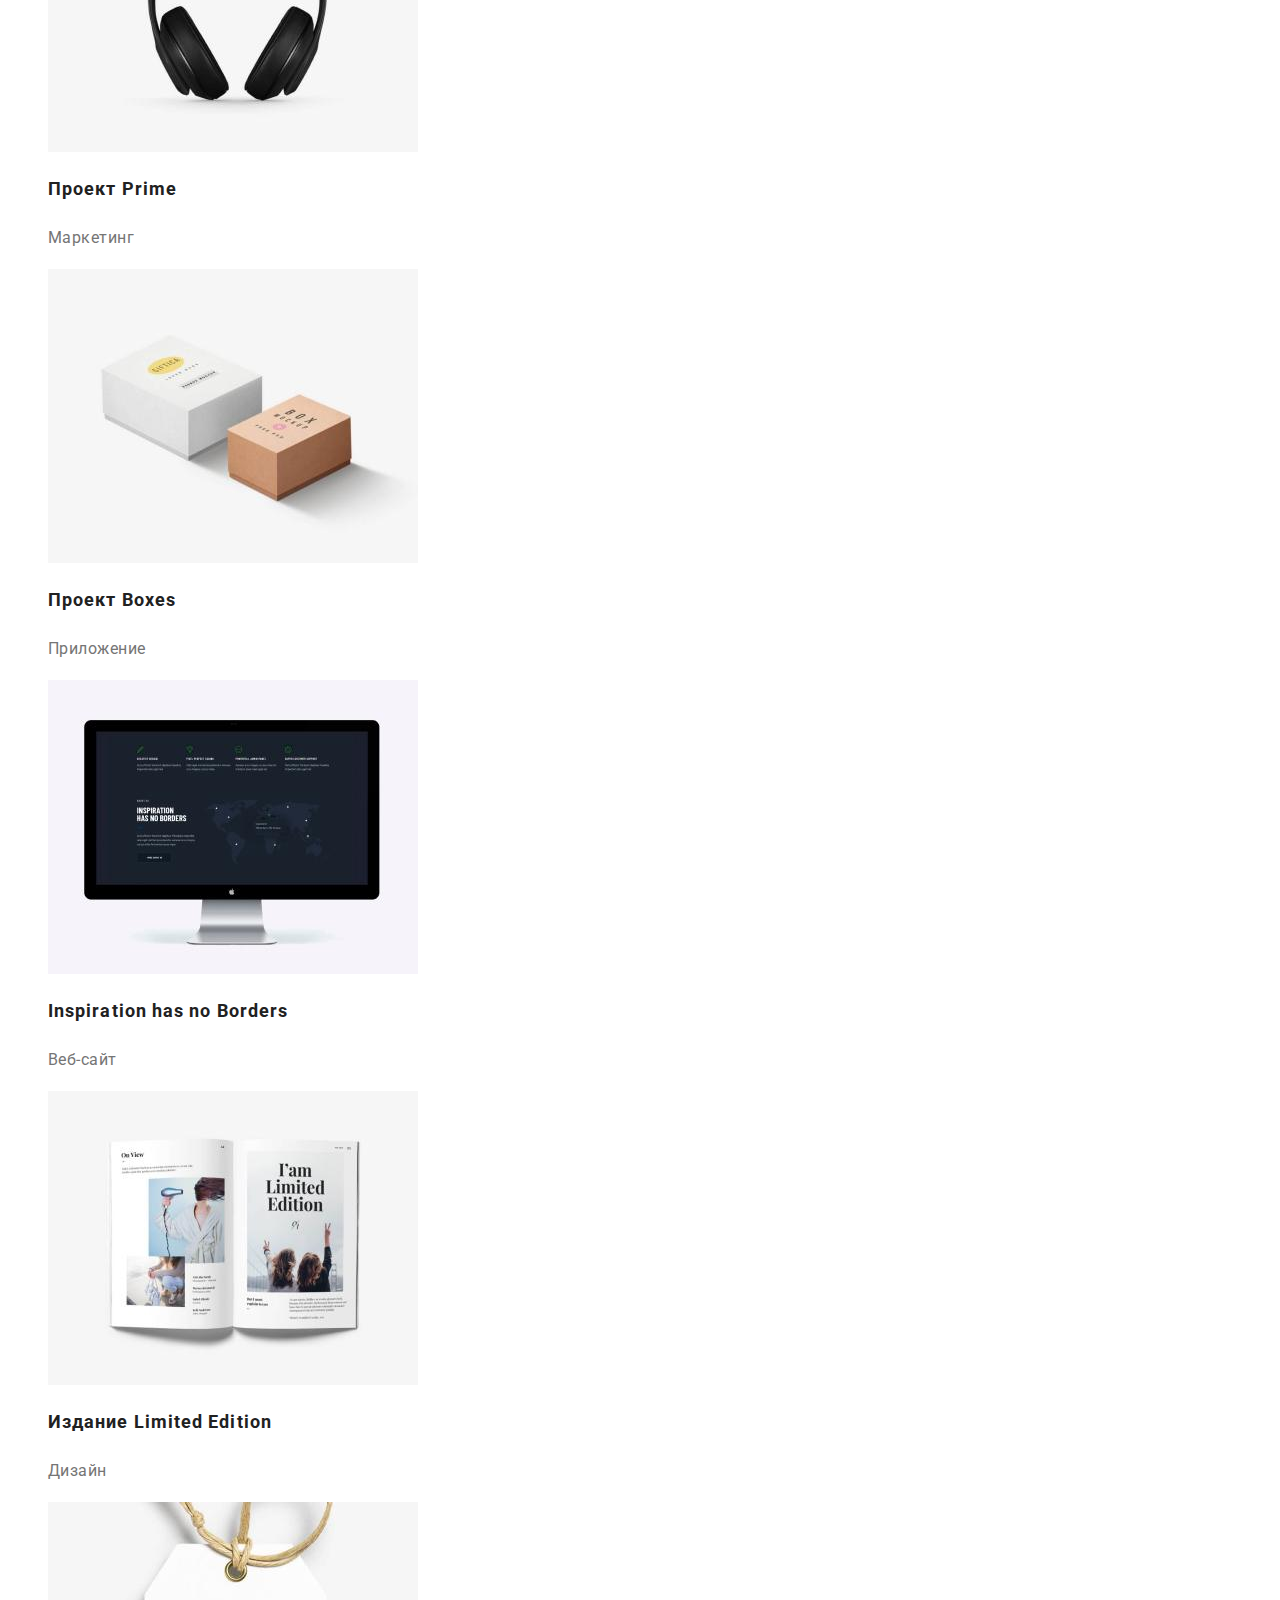
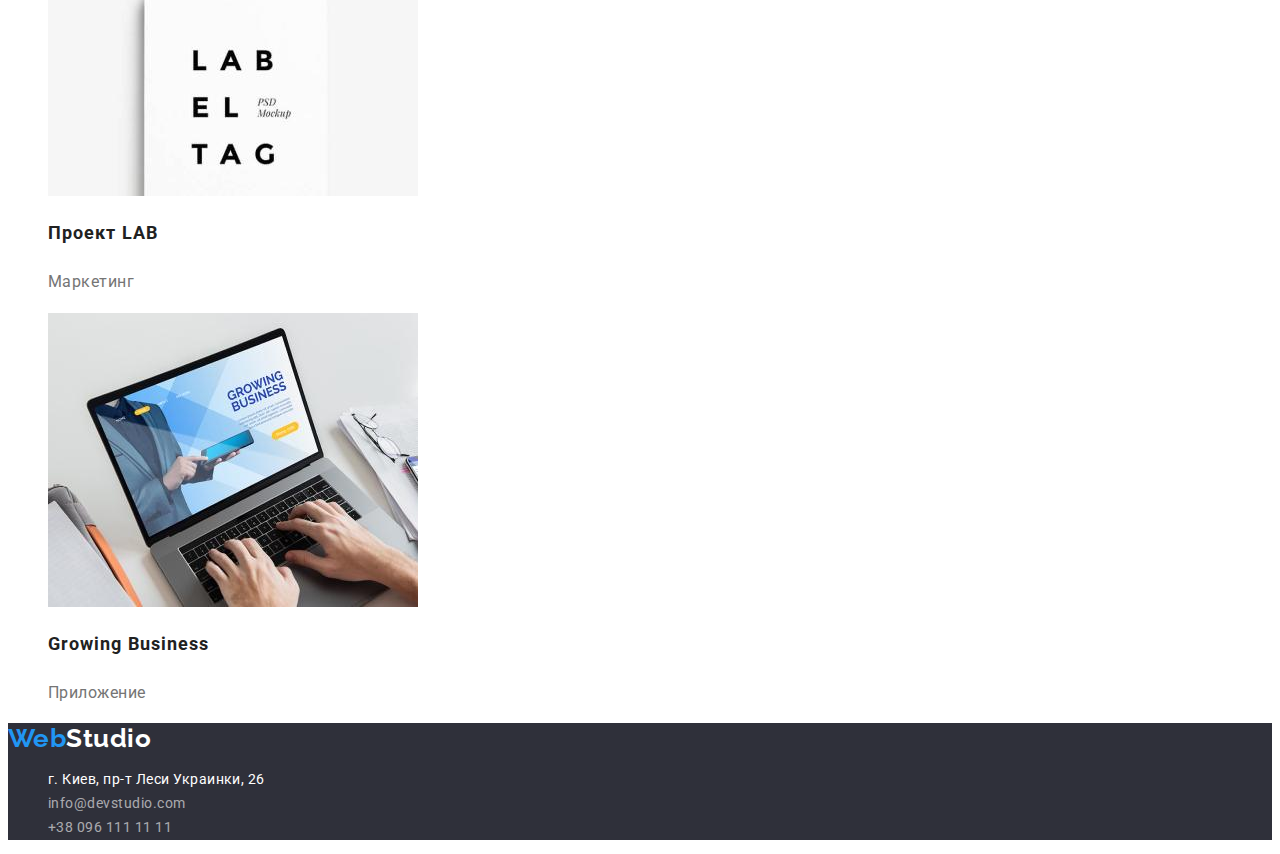
==== commit 2f32c270: "hw2-fix2" ====
--- a/portfolio.html
+++ b/portfolio.html
@@ -106,7 +106,7 @@
     <footer class="foot">
         <a class="logo" href="index.html">Web<span class="logo-studio-footer">Studio</span></a>
         <address class="adrs">
-            <ul>
+            <ul class="foot-list">
                 <li><a class="foot-adrs" href="https://goo.gl/maps/mkaMECq21xG1Tthk6" target="_blank"
                         rel="noopener noreferrer">
                         г. Киев, пр-т Леси Украинки, 26</a> </li>
--- a/css/styles.css
+++ b/css/styles.css
@@ -1,54 +1,67 @@
 :root {
-  --background-color: #ffffff;
-  --white-color: #ffffff;
-  --black-color: #000000;
-  --black-color212121: #212121;
-  --darkgrey-color: #2f303a;
-  --grey-color: #757575;
-  --rgb-white-color: rgb(255, 255, 255, 0.6);
-  --blue-color: #2196f3;
+  --background: #ffffff;
+  --logo-text: #000000;
+  --main-h2h3: #212121;
+  --hero-background: #2f303a;
+  --main-text: #757575;
+  --footer: rgb(255, 255, 255, 0.6);
+  --accent: #2196f3;
+  --section4-bckgnd: #f5f4fa;
 }
 
 body {
-  background-color: var(--background-color);
+  background-color: var(--background);
   font-family: 'Roboto', sans-serif;
   letter-spacing: 0.03em;
-  color: var(--black-color212121);
+  color: var(--main-h2h3);
 }
 
 /* HEADER */
 
+.nav-list-index {
+  text-decoration: none;
+}
 .nav-list {
-  font-weight: 500;
-  font-size: 14px;
-  line-height: 1.14;
-  letter-spacing: 0.02em;
-  color: var(--black-color212121);
+  text-decoration: none;
+}
+.nav-list1 {
+  text-decoration: none;
+}
+.hdr-list {
+  list-style: none;
+}
+.nav-list {
+  font-weight: 500;
+  font-size: 14px;
+  line-height: 1.14;
+  letter-spacing: 0.02em;
+  color: var(--main-h2h3);
 }
 .nav-list-index {
   font-weight: 500;
   font-size: 14px;
   line-height: 1.14;
   letter-spacing: 0.02em;
-  color: var(--blue-color);
+  color: var(--accent);
 }
 .nav-list-portfolio {
   font-weight: 500;
   font-size: 14px;
   line-height: 1.14;
   letter-spacing: 0.02em;
-  color: var(--blue-color);
+  color: var(--accent);
+  text-decoration: none;
 }
 .nav-list1 {
   font-weight: 500;
   font-size: 14px;
   line-height: 1.14;
   letter-spacing: 0.02em;
-  color: var(--grey-color);
+  color: var(--main-text);
 }
 
 .logo-studio {
-  color: var(--black-color);
+  color: var(--logo-text);
   font-family: Raleway;
   font-weight: 700;
   font-size: 26px;
@@ -56,40 +69,41 @@
 }
 
 .logo {
-  color: var(--blue-color);
+  color: var(--accent);
   font-family: Raleway;
   font-weight: 700;
   font-size: 26px;
   line-height: 1.19;
+  text-decoration: none;
 }
 
 .nav-list-index:hover,
 .nav-list-index:focus,
 .nav-list-index:active {
-  color: var(--blue-color);
+  color: var(--accent);
 }
 
 .nav-list-portfolio:hover,
 .nav-list-portfolio:focus,
 .nav-list-portfolio:active {
-  color: var(--blue-color);
+  color: var(--accent);
 }
 .nav-list:hover,
 .nav-list:focus,
 .nav-list:active {
-  color: var(--blue-color);
+  color: var(--accent);
 }
 
 .nav-list1:hover,
 .nav-list1:focus {
-  color: var(--blue-color);
+  color: var(--accent);
 }
 
 /* BODY */
 
 /* section 1 */
 .section1 {
-  background-color: var(--darkgrey-color);
+  background-color: var(--hero-background);
 }
 
 .section1-title {
@@ -98,13 +112,13 @@
   line-height: 1.36;
   letter-spacing: 0.06em;
   text-transform: uppercase;
-  color: var(--white-color);
+  color: var(--background);
 }
 
 .btn {
   font-family: Roboto;
-  background-color: var(--blue-color);
-  color: #ffffff;
+  background-color: var(--accent);
+  color: var(--background);
   cursor: pointer;
   font-weight: 700;
   font-size: 16px;
@@ -112,13 +126,15 @@
   align-items: center;
   text-align: center;
   letter-spacing: 0.06em;
+  border: none;
+  border-radius: 4px;
 }
 
 .btn:hover,
 .btn:focus,
 .btn:active {
-  background-color: var(--blue-color);
-  color: var(--white-color);
+  background-color: var(--accent);
+  color: var(--background);
 }
 
 /* section 2 */
@@ -127,6 +143,9 @@
   display: none;
 }
 
+.section2-list {
+  list-style: none;
+}
 .section2-h3 {
   font-weight: 700;
   font-size: 14px;
@@ -137,7 +156,7 @@
 .section2-p {
   font-size: 14px;
   line-height: 1.71;
-  color: var(--grey-color);
+  color: var(--main-text);
 }
 
 /* section 3 */
@@ -146,10 +165,12 @@
   font-size: 36px;
   line-height: 1.16;
 }
-
+.section3-list {
+  list-style: none;
+}
 /* section4 */
 .section4 {
-  background-color: var(--background-color);
+  background-color: var(--section4-bckgnd);
 }
 .section4-title {
   font-weight: 700;
@@ -158,7 +179,8 @@
 }
 
 .section4-list {
-  background-color: var(--background-color);
+  list-style: none;
+  background-color: var(--background);
 }
 
 .section4-list-h3 {
@@ -170,46 +192,54 @@
 .section4-list-p {
   font-size: 16px;
   line-height: 1.18;
-  color: var(--grey-color);
+  color: var(--main-text);
 }
 
 /* footer */
 .foot {
-  background-color: var(--darkgrey-color);
-}
-
+  background-color: var(--hero-background);
+}
+.foot-adrs {
+  text-decoration: none;
+}
+.foot-a {
+  text-decoration: none;
+}
 .logo-studio-footer {
   font-family: Raleway;
   font-weight: 700;
   font-size: 26px;
   line-height: 1.19;
-  color: var(--white-color);
+  color: var(--background);
 }
 .adrs {
   font-size: 14px;
   line-height: 1.71;
   font-style: normal;
-  color: var(--white-color);
+  color: var(--background);
+}
+.foot-list {
+  list-style: none;
 }
 .foot-adrs {
   font-size: 14px;
   line-height: 1.71;
   font-style: normal;
-  color: var(--white-color);
+  color: var(--background);
 }
 .foot-adrs:hover,
 .foot-adrs:focus,
 .foot-adrs:active {
-  color: var(--blue-color);
+  color: var(--accent);
 }
 
 .foot-a {
-  color: var(--rgb-white-color);
+  color: var(--footer);
 }
 .foot-a:hover,
 .foot-a:focus,
 .foot-a:active {
-  color: var(--blue-color);
+  color: var(--accent);
 }
 
 /* PORTFOLIO */
@@ -220,29 +250,34 @@
 
 /* FILTERS */
 .filters-list {
-  background-color: var(--background-color);
+  background-color: var(--background);
   display: flex;
   list-style: none;
 }
 
 .filters-list-button {
   font-family: Roboto;
-  background-color: var(--background-color);
+  background-color: var(--section4-bckgnd);
   cursor: pointer;
   font-weight: 500;
   font-size: 16px;
   line-height: 1.62;
   text-align: center;
+  border: none;
+  border-radius: 4px;
 }
 
 .filters-list-button:hover,
 .filters-list-button:focus,
 .active-button:active {
-  color: var(--white-color);
-  background-color: var(--blue-color);
+  color: var(--background);
+  background-color: var(--accent);
 }
 
 /* PROJECTS */
+.projects-list {
+  list-style: none;
+}
 .projects-list-h2 {
   font-weight: 700;
   font-size: 18px;
@@ -252,5 +287,5 @@
 .projects-list-p {
   font-size: 16px;
   line-height: 1.87;
-  color: var(--grey-color);
-}
+  color: var(--main-text);
+}
